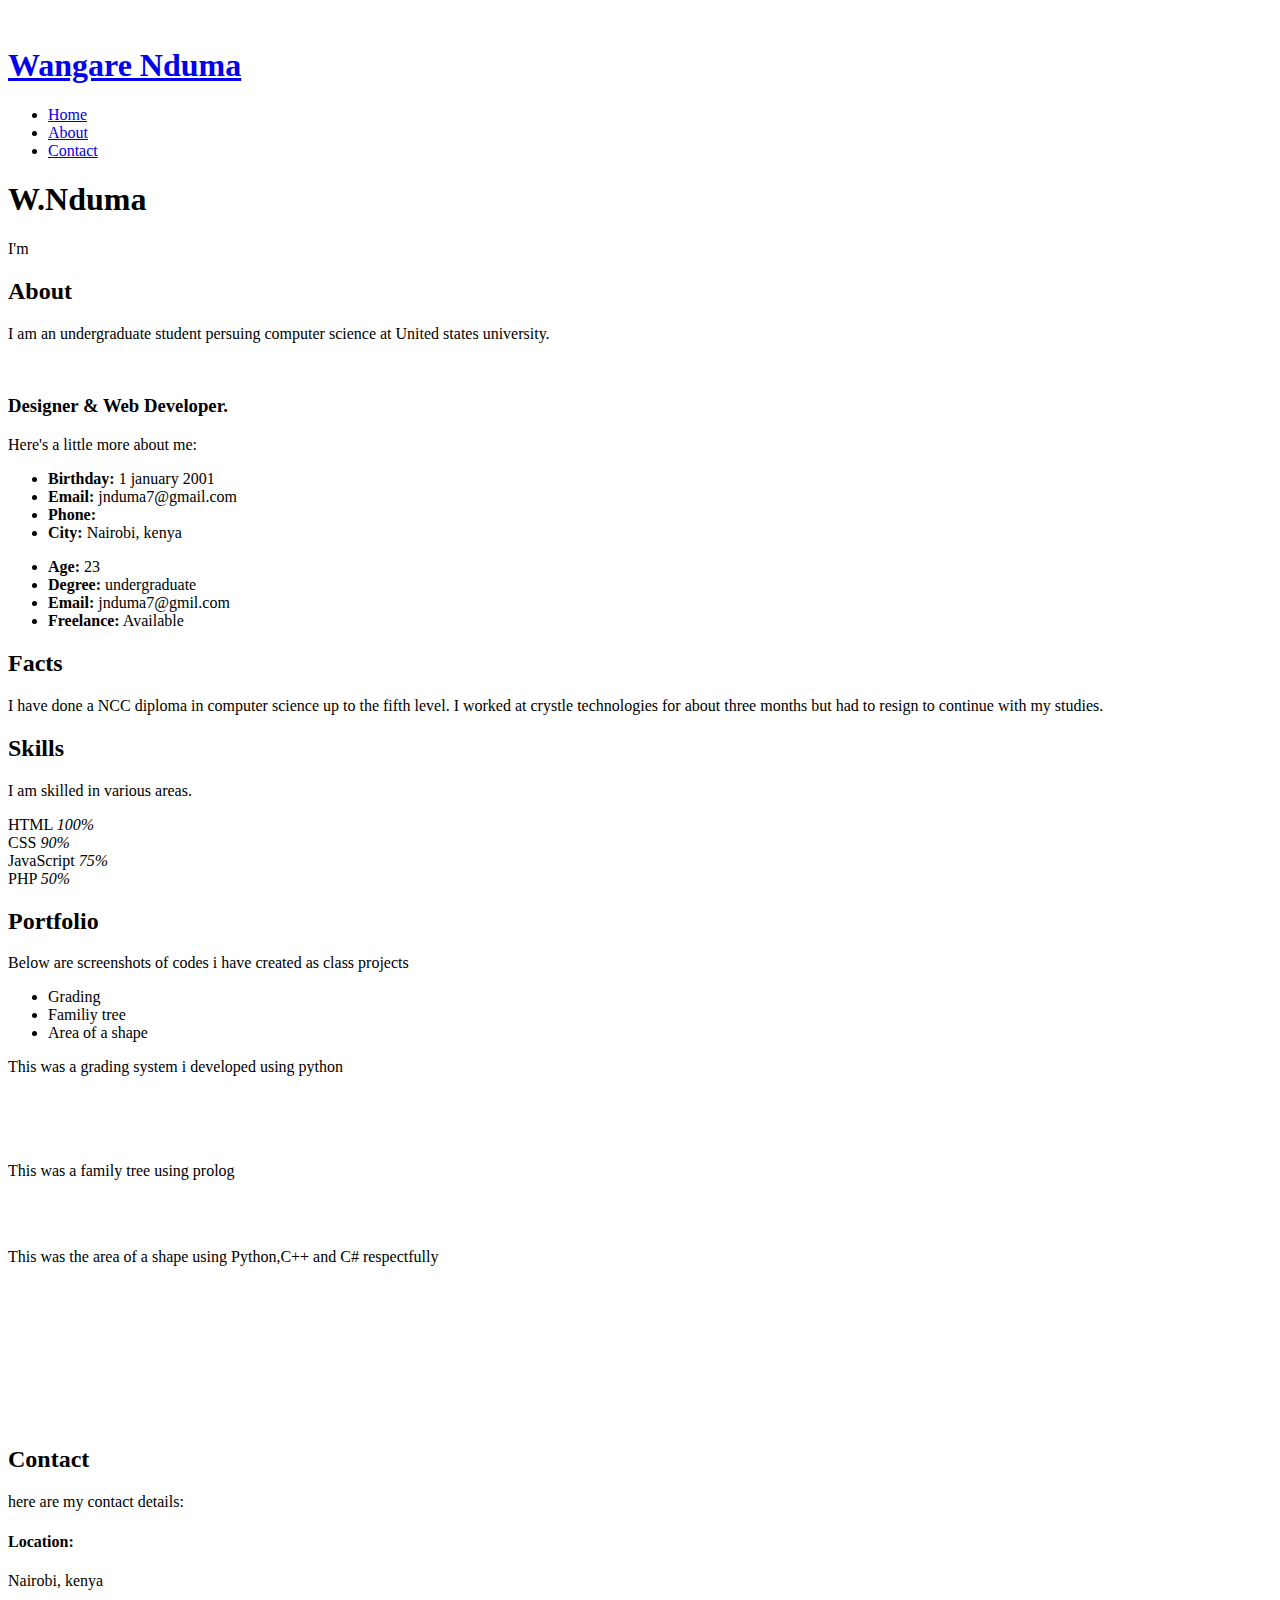
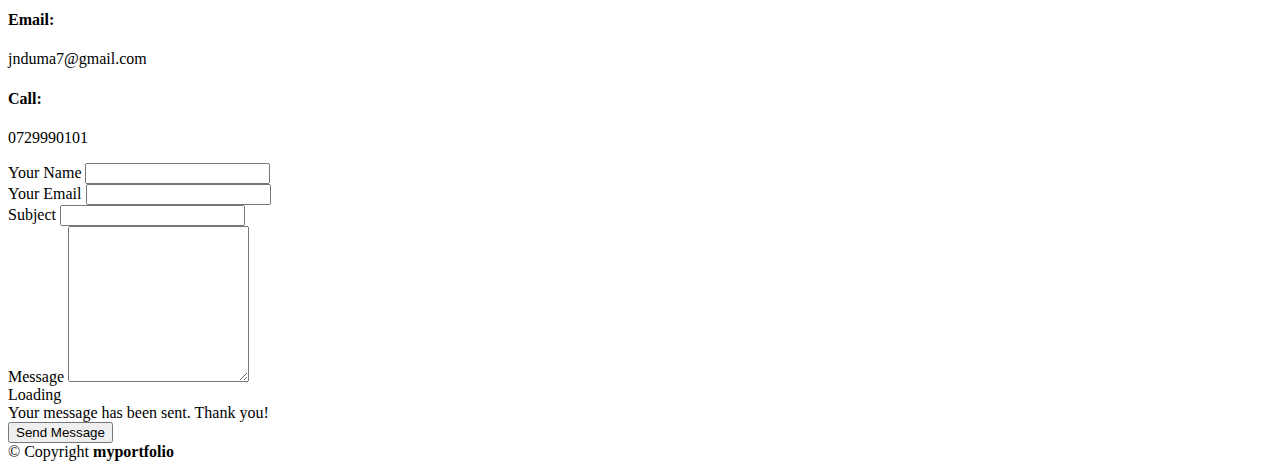
==== index.html @ acb4eb72 "Add files via upload" ====
<!DOCTYPE html>
<html lang="en">

<head>
  <meta charset="utf-8">
  <meta content="width=device-width, initial-scale=1.0" name="viewport">

  <title>MY PORTOFOLIO - Index</title>
  <meta content="" name="description">
  <meta content="" name="keywords">

  
  
  
  <!-- styling -->
  <link href="C:\Users\marvi\OneDrive\Desktop\myportfolio\style.css" rel="stylesheet">

  
</head>

<body>

  <!-- ======= Mobile nav toggle button ======= -->
  <i class="bi bi-list mobile-nav-toggle d-xl-none"></i>

  <!-- ======= Header ======= -->
  <header id="header">
    <div class="d-flex flex-column">

      <div class="profile">
        <img src="C:\Users\marvi\OneDrive\Desktop\myportfolio\images\profile.jpg" alt="" class="img-fluid rounded-circle">
        <h1 class="text-light"><a href="index.html">Wangare Nduma</a></h1>
        <div class="social-links mt-3 text-center">
          <a href="#" class="twitter"><i class="bx bxl-twitter"></i></a>
          <a href="#" class="facebook"><i class="bx bxl-facebook"></i></a>
          <a href="#" class="instagram"><i class="bx bxl-instagram"></i></a>
          <a href="#" class="google-plus"><i class="bx bxl-skype"></i></a>
          <a href="#" class="linkedin"><i class="bx bxl-linkedin"></i></a>
        </div>
      </div>

      <nav id="navbar" class="nav-menu navbar">
        <ul>
          <li><a href="#hero" class="nav-link scrollto active"><i class="bx bx-home"></i> <span>Home</span></a></li>
          <li><a href="#about" class="nav-link scrollto"><i class="bx bx-user"></i> <span>About</span></a></li>
          <li><a href="#contact" class="nav-link scrollto"><i class="bx bx-envelope"></i> <span>Contact</span></a></li>
        </ul>
      </nav><!-- .nav-menu -->
    </div>
  </header><!-- End Header -->

  <!-- ======= Hero Section ======= -->
  <section id="hero" class="d-flex flex-column justify-content-center align-items-center">
    <div class="hero-container" data-aos="fade-in">
      <h1>W.Nduma</h1>
      <p>I'm <span class="typed" data-typed-items="Designer, Developer"></span></p>
    </div>
  </section><!-- End Hero -->

  <main id="main">

    <!-- ======= About Section ======= -->
    <section id="about" class="about">
      <div class="container">

        <div class="section-title">
          <h2>About</h2>
          <p>I am an undergraduate student persuing computer science at United states university.</p>
        </div>

        <div class="row">
          <div class="col-lg-4" data-aos="fade-right">
            <img src="" class="img-fluid" alt="">
          </div>
          <div class="col-lg-8 pt-4 pt-lg-0 content" data-aos="fade-left">
            <h3>Designer &amp; Web Developer.</h3>
            <p class="fst-italic">
              Here's a little more about me:
            </p>
            <div class="row">
              <div class="col-lg-6">
                <ul>
                  <li><i class="bi bi-chevron-right"></i> <strong>Birthday:</strong> <span>1 january 2001</span></li>
                  <li><i class="bi bi-chevron-right"></i> <strong>Email:</strong> <span>jnduma7@gmail.com</span></li>
                  <li><i class="bi bi-chevron-right"></i> <strong>Phone:</strong> <span></span></li>
                  <li><i class="bi bi-chevron-right"></i> <strong>City:</strong> <span>Nairobi, kenya</span></li>
                </ul>
              </div>
              <div class="col-lg-6">
                <ul>
                  <li><i class="bi bi-chevron-right"></i> <strong>Age:</strong> <span>23</span></li>
                  <li><i class="bi bi-chevron-right"></i> <strong>Degree:</strong> <span>undergraduate</span></li>
                  <li><i class="bi bi-chevron-right"></i> <strong>Email:</strong> <span>jnduma7@gmil.com</span></li>
                  <li><i class="bi bi-chevron-right"></i> <strong>Freelance:</strong> <span>Available</span></li>
                </ul>
              </div>
            </div>
            
          </div>
        </div>

      </div>
    </section><!-- End About Section -->

    <!-- ======= Facts Section ======= -->
    <section id="facts" class="facts">
      <div class="container">

        <div class="section-title">
          <h2> Facts</h2>
          <p> I have done a NCC diploma in computer science up to the fifth level. I worked at crystle technologies for about three months but had to resign to continue with my studies.</p>
        </div>
    </section><!-- End Facts Section -->

    <!-- ======= Skills Section ======= -->
    <section id="skills" class="skills section-bg">
      <div class="container">

        <div class="section-title">
          <h2>Skills</h2>
          <p>I am skilled in various areas.</p>
        </div>

        <div class="row skills-content">

          <div class="col-lg-6" data-aos="fade-up">

            <div class="progress">
              <span class="skill">HTML <i class="val">100%</i></span>
              <div class="progress-bar-wrap">
                <div class="progress-bar" role="progressbar" aria-valuenow="100" aria-valuemin="0" aria-valuemax="100"></div>
              </div>
            </div>

            <div class="progress">
              <span class="skill">CSS <i class="val">90%</i></span>
              <div class="progress-bar-wrap">
                <div class="progress-bar" role="progressbar" aria-valuenow="90" aria-valuemin="0" aria-valuemax="100"></div>
              </div>
            </div>

            <div class="progress">
              <span class="skill">JavaScript <i class="val">75%</i></span>
              <div class="progress-bar-wrap">
                <div class="progress-bar" role="progressbar" aria-valuenow="75" aria-valuemin="0" aria-valuemax="100"></div>
              </div>
            </div>

          </div>

          <div class="col-lg-6" data-aos="fade-up" data-aos-delay="100">

            <div class="progress">
              <span class="skill">PHP <i class="val">50%</i></span>
              <div class="progress-bar-wrap">
                <div class="progress-bar" role="progressbar" aria-valuenow="50" aria-valuemin="50" aria-valuemax="100"></div>
              </div>
            </div>

            
          </div>

        </div>

      </div>
    </section><!-- End Skills Section -->
      
    <!-- ======= Portfolio Section ======= -->
    <section id="portfolio" class="portfolio section-bg">
      <div class="container">

        <div class="section-title">
          <h2>Portfolio</h2>
          <p>Below are screenshots of codes i have created as class projects</p>
        </div>

        <div class="row" data-aos="fade-up">
          <div class="col-lg-12 d-flex justify-content-center">
            <ul id="portfolio-flters">
              <li data-filter=".filter-app">Grading</li>
              <li data-filter=".filter-card">Familiy tree</li>
              <li data-filter=".filter-web">Area of a shape </li>
            </ul>
          </div>
        </div>

        <div class="row portfolio-container" data-aos="fade-up" data-aos-delay="100">

          <div class="col-lg-4 col-md-6 portfolio-item filter-app">
            <p>This was a grading system i developed using python</p>

            <div class="portfolio-wrap">
              <img src="C:\Users\marvi\OneDrive\Desktop\myportfolio\images\Picture1.png" class="img-fluid" alt="">
              <div class="portfolio-wrap">
                <img src="C:\Users\marvi\OneDrive\Desktop\myportfolio\images\Picture2.png" class="img-fluid" alt="">
                <div class="portfolio-wrap">
                  <img src="C:\Users\marvi\OneDrive\Desktop\myportfolio\images\Picture3.png" class="img-fluid" alt="">
                </div>
              </div>
            </div>
          </div>
          <p>This was a family tree using prolog</p>

          <div class="col-lg-4 col-md-6 portfolio-item filter-web">
            <div class="portfolio-wrap">
              <img src="C:\Users\marvi\OneDrive\Desktop\myportfolio\images\Picture4.png" class="img-fluid" alt="">
              <div class="portfolio-wrap">
                <img src="C:\Users\marvi\OneDrive\Desktop\myportfolio\images\Picture5.png" class="img-fluid" alt="">
                
              </div>
            </div>
          </div>
          <p>This was the area of a shape using Python,C++ and C# respectfully</p>

          <div class="col-lg-4 col-md-6 portfolio-item filter-app">
            <div class="portfolio-wrap">
              <img src="C:\Users\marvi\OneDrive\Desktop\myportfolio\images\Picture6.png" class="img-fluid" alt="">
              <div class="portfolio-wrap">
                <img src="C:\Users\marvi\OneDrive\Desktop\myportfolio\images\Picture7.png" class="img-fluid" alt="">
                <div class="portfolio-wrap">
                  <img src="C:\Users\marvi\OneDrive\Desktop\myportfolio\images\Picture8.png" class="img-fluid" alt="">
                  <div class="portfolio-wrap">
                    <img src="C:\Users\marvi\OneDrive\Desktop\myportfolio\images\Picture9.png" class="img-fluid" alt="">
                    <div class="portfolio-wrap">
                      <img src="C:\Users\marvi\OneDrive\Desktop\myportfolio\images\Picture10.png" class="img-fluid" alt="">
                      <div class="portfolio-wrap">
                        <img src="C:\Users\marvi\OneDrive\Desktop\myportfolio\images\Picture11.png" class="img-fluid" alt="">
                        <div class="portfolio-wrap">
                          <img src="C:\Users\marvi\OneDrive\Desktop\myportfolio\images\Picture12.png" class="img-fluid" alt="">
                          <div class="portfolio-wrap">
                            <img src="C:\Users\marvi\OneDrive\Desktop\myportfolio\images\Picture13.png" class="img-fluid" alt="">
                </div>
               </div>
            </div>
          </div>
        </div>
      </div>
    </div>

          
    </section><!-- End Portfolio Section -->


    

    <!-- ======= Contact Section ======= -->
    <section id="contact" class="contact">
      <div class="container">

        <div class="section-title">
          <h2>Contact</h2>
          <p>here are my contact details:</p>
        </div>

        <div class="row" data-aos="fade-in">

          <div class="col-lg-5 d-flex align-items-stretch">
            <div class="info">
              <div class="address">
                <i class="bi bi-geo-alt"></i>
                <h4>Location:</h4>
                <p>Nairobi, kenya</p>
              </div>

              <div class="email">
                <i class="bi bi-envelope"></i>
                <h4>Email:</h4>
                <p>jnduma7@gmail.com</p>
              </div>

              <div class="phone">
                <i class="bi bi-phone"></i>
                <h4>Call:</h4>
                <p>0729990101</p>
              </div>

            </div>

          </div>

              <div class="col-lg-7 mt-5 mt-lg-0 d-flex align-items-stretch">
            <form action="forms/contact.php" method="post" role="form" class="php-email-form">
              <div class="row">
                <div class="form-group col-md-6">
                  <label for="name">Your Name</label>
                  <input type="text" name="name" class="form-control" id="name" required>
                </div>
                <div class="form-group col-md-6">
                  <label for="name">Your Email</label>
                  <input type="email" class="form-control" name="email" id="email" required>
                </div>
              </div>
              <div class="form-group">
                <label for="name">Subject</label>
                <input type="text" class="form-control" name="subject" id="subject" required>
              </div>
              <div class="form-group">
                <label for="name">Message</label>
                <textarea class="form-control" name="message" rows="10" required></textarea>
              </div>
              <div class="my-3">
                <div class="loading">Loading</div>
                <div class="error-message"></div>
                <div class="sent-message">Your message has been sent. Thank you!</div>
              </div>
              <div class="text-center"><button type="submit">Send Message</button></div>
            </form>
          </div>

        </div>

      </div>
    </section><!-- End Contact Section -->

  </main><!-- End #main -->

  <!-- ======= Footer ======= -->
  <footer id="footer">
    <div class="container">
      <div class="copyright">
        &copy; Copyright <strong><span>myportfolio</span></strong>
      </div>
      <div class="credits">
        
      </div>
    </div>
  </footer><!-- End  Footer -->

  <a href="#" class="back-to-top d-flex align-items-center justify-content-center"><i class="bi bi-arrow-up-short"></i></a>

  
  
</body>

</html>
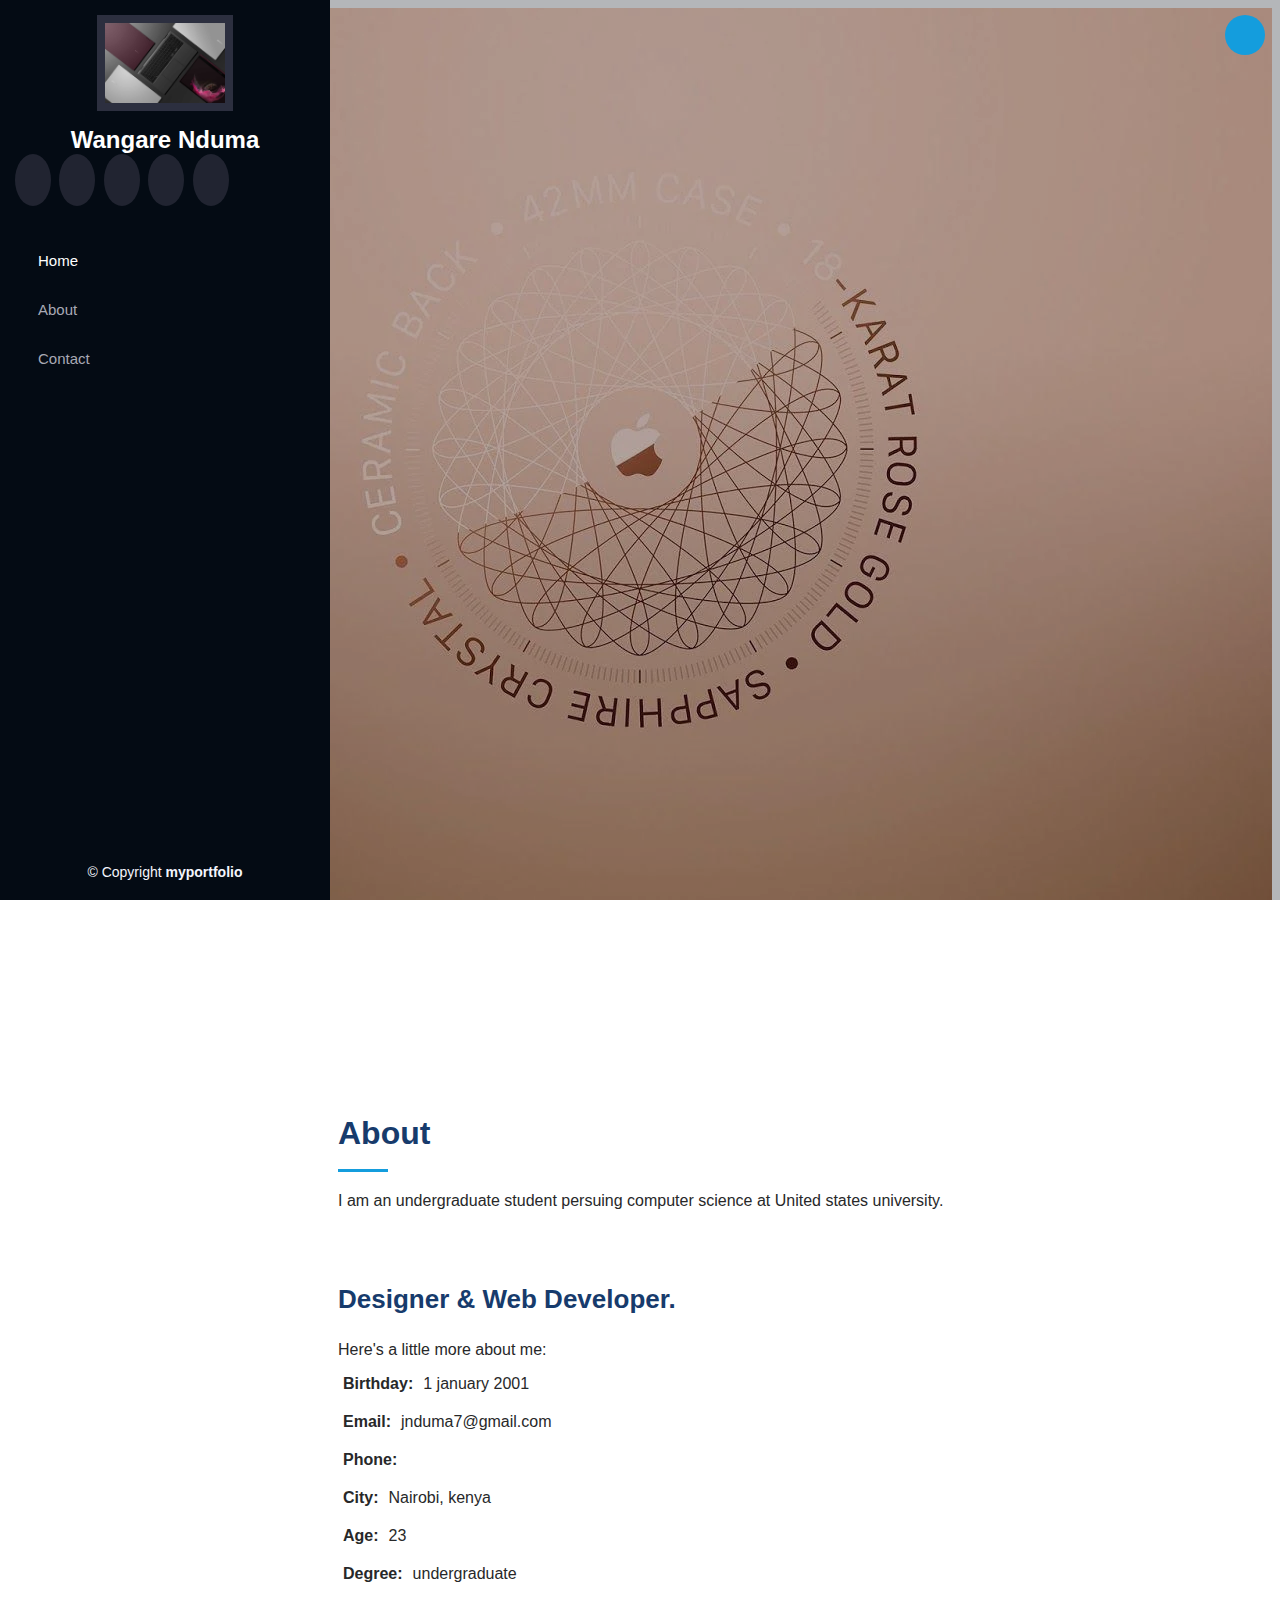
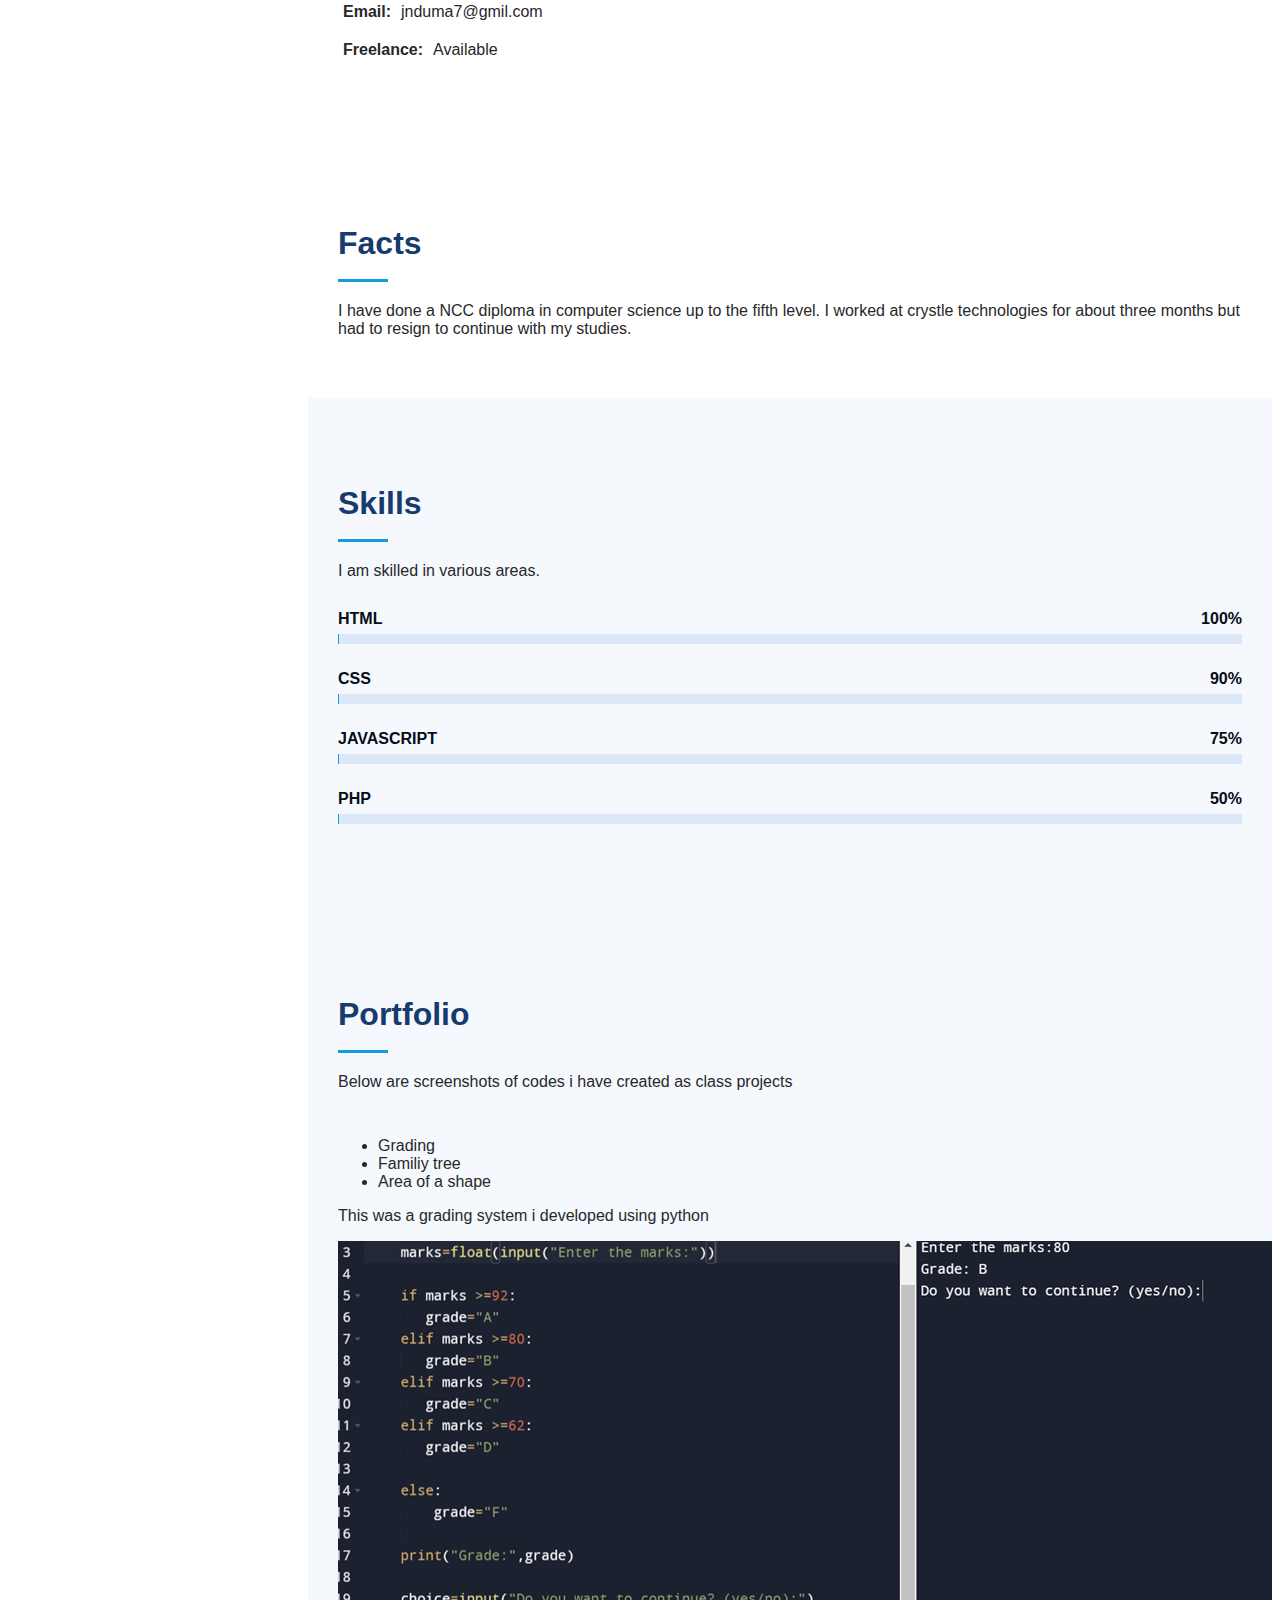
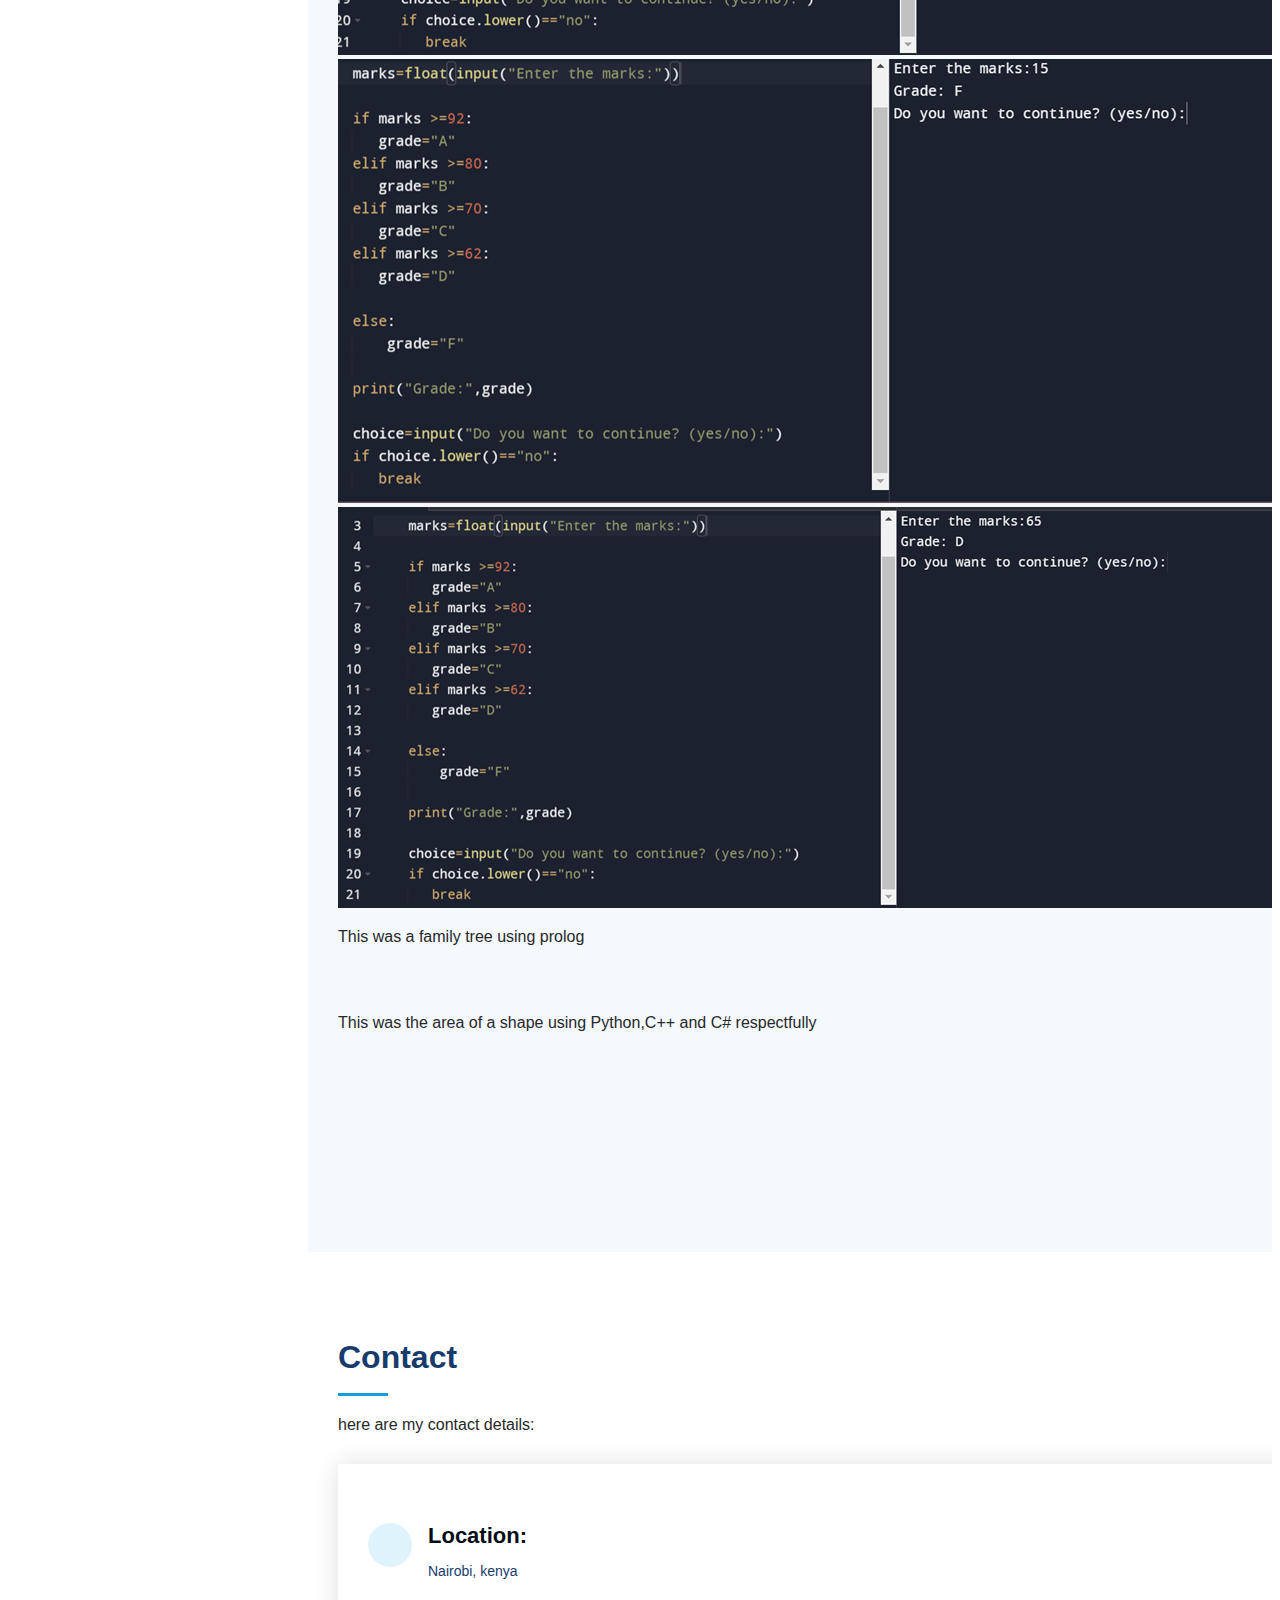
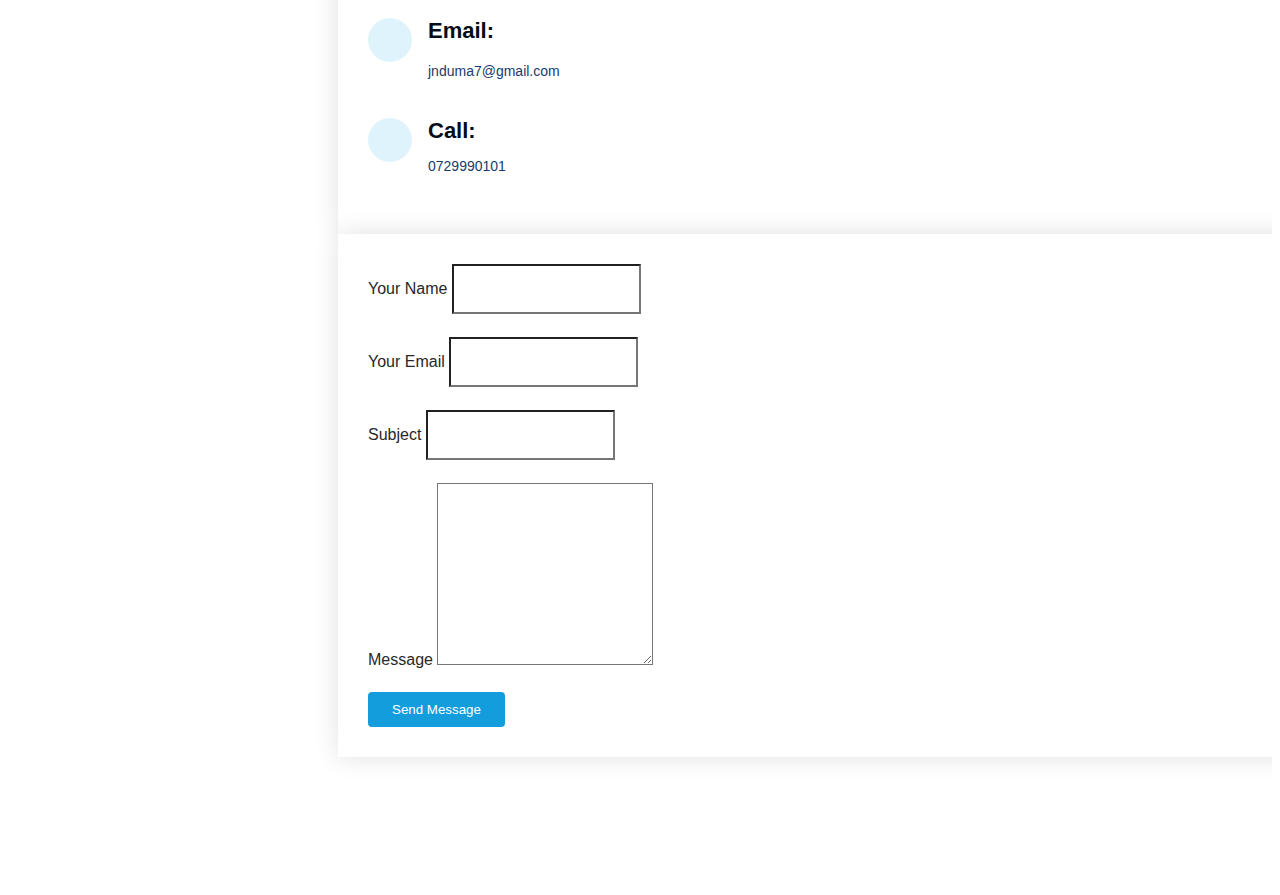
==== commit abf4d073: "Update index.html" ====
--- a/index.html
+++ b/index.html
@@ -13,7 +13,7 @@
   
   
   <!-- styling -->
-  <link href="C:\Users\marvi\OneDrive\Desktop\myportfolio\style.css" rel="stylesheet">
+  <link href="style.css" rel="stylesheet">
 
   
 </head>
@@ -28,7 +28,7 @@
     <div class="d-flex flex-column">
 
       <div class="profile">
-        <img src="C:\Users\marvi\OneDrive\Desktop\myportfolio\images\profile.jpg" alt="" class="img-fluid rounded-circle">
+        <img src="images\profile.jpg" alt="" class="img-fluid rounded-circle">
         <h1 class="text-light"><a href="index.html">Wangare Nduma</a></h1>
         <div class="social-links mt-3 text-center">
           <a href="#" class="twitter"><i class="bx bxl-twitter"></i></a>
@@ -190,11 +190,11 @@
             <p>This was a grading system i developed using python</p>
 
             <div class="portfolio-wrap">
-              <img src="C:\Users\marvi\OneDrive\Desktop\myportfolio\images\Picture1.png" class="img-fluid" alt="">
+              <img src="images\Picture1.png" class="img-fluid" alt="">
               <div class="portfolio-wrap">
-                <img src="C:\Users\marvi\OneDrive\Desktop\myportfolio\images\Picture2.png" class="img-fluid" alt="">
+                <img src="images\Picture2.png" class="img-fluid" alt="">
                 <div class="portfolio-wrap">
-                  <img src="C:\Users\marvi\OneDrive\Desktop\myportfolio\images\Picture3.png" class="img-fluid" alt="">
+                  <img src="images\Picture3.png" class="img-fluid" alt="">
                 </div>
               </div>
             </div>
@@ -332,4 +332,4 @@
   
 </body>
 
-</html>+</html>
--- a/style.css
+++ b/style.css
@@ -0,0 +1,787 @@
+body {
+    font-family: "Open Sans", sans-serif;
+    color: #272829;
+  }
+  
+  a {
+    color: #149ddd;
+    text-decoration: none;
+  }
+  
+  a:hover {
+    color: #37b3ed;
+    text-decoration: none;
+  }
+  
+  h1,
+  h2,
+  h3,
+  h4,
+  h5,
+  h6 {
+    font-family: "Raleway", sans-serif;
+  }
+  
+  /*--------------------------------------------------------------
+  # Back to top button
+  --------------------------------------------------------------*/
+  .back-to-top {
+    position: fixed;
+    visibility: hidden;
+    opacity: 0;
+    right: 15px;
+    bottom: 15px;
+    z-index: 996;
+    background: #149ddd;
+    width: 40px;
+    height: 40px;
+    border-radius: 50px;
+    transition: all 0.4s;
+  }
+  
+  .back-to-top i {
+    font-size: 28px;
+    color: #fff;
+    line-height: 0;
+  }
+  
+  .back-to-top:hover {
+    background: #2eafec;
+    color: #fff;
+  }
+  
+  .back-to-top.active {
+    visibility: visible;
+    opacity: 1;
+  }
+  
+  /*--------------------------------------------------------------
+  # Header
+  --------------------------------------------------------------*/
+  #header {
+    position: fixed;
+    top: 0;
+    left: 0;
+    bottom: 0;
+    width: 300px;
+    transition: all ease-in-out 0.5s;
+    z-index: 9997;
+    transition: all 0.5s;
+    padding: 0 15px;
+    background: #040b14;
+    overflow-y: auto;
+  }
+  
+  #header .profile img {
+    margin: 15px auto;
+    display: block;
+    width: 120px;
+    border: 8px solid #2c2f3f;
+  }
+  
+  #header .profile h1 {
+    font-size: 24px;
+    margin: 0;
+    padding: 0;
+    font-weight: 600;
+    -moz-text-align-last: center;
+    text-align-last: center;
+    font-family: "Poppins", sans-serif;
+  }
+  
+  #header .profile h1 a,
+  #header .profile h1 a:hover {
+    color: #fff;
+    text-decoration: none;
+  }
+  
+  #header .profile .social-links a {
+    font-size: 18px;
+    display: inline-block;
+    background: #212431;
+    color: #fff;
+    line-height: 1;
+    padding: 8px 0;
+    margin-right: 4px;
+    border-radius: 50%;
+    text-align: center;
+    width: 36px;
+    height: 36px;
+    transition: 0.3s;
+  }
+  
+  #header .profile .social-links a:hover {
+    background: #149ddd;
+    color: #fff;
+    text-decoration: none;
+  }
+  
+  #main {
+    margin-left: 300px;
+  }
+  
+  .container,
+  .container-fluid {
+    padding-left: 30px;
+    padding-right: 30px;
+  }
+  
+  @media (max-width: 1199px) {
+    #header {
+      left: -300px;
+    }
+  
+    #main {
+      margin-left: 0;
+    }
+  
+    .container,
+    .container-fluid {
+      padding-left: 12px;
+      padding-right: 12px;
+    }
+  }
+  
+  /*--------------------------------------------------------------
+  # Navigation Menu
+  --------------------------------------------------------------*/
+  /* Desktop Navigation */
+  .nav-menu {
+    padding: 30px 0 0 0;
+  }
+  
+  .nav-menu * {
+    margin: 0;
+    padding: 0;
+    list-style: none;
+  }
+  
+  .nav-menu>ul>li {
+    position: relative;
+    white-space: nowrap;
+  }
+  
+  .nav-menu a,
+  .nav-menu a:focus {
+    display: flex;
+    align-items: center;
+    color: #a8a9b4;
+    padding: 12px 15px;
+    margin-bottom: 8px;
+    transition: 0.3s;
+    font-size: 15px;
+  }
+  
+  .nav-menu a i,
+  .nav-menu a:focus i {
+    font-size: 24px;
+    padding-right: 8px;
+    color: #6f7180;
+  }
+  
+  .nav-menu a:hover,
+  .nav-menu .active,
+  .nav-menu .active:focus,
+  .nav-menu li:hover>a {
+    text-decoration: none;
+    color: #fff;
+  }
+  
+  .nav-menu a:hover i,
+  .nav-menu .active i,
+  .nav-menu .active:focus i,
+  .nav-menu li:hover>a i {
+    color: #149ddd;
+  }
+  
+  /* Mobile Navigation */
+  .mobile-nav-toggle {
+    position: fixed;
+    right: 15px;
+    top: 15px;
+    z-index: 9998;
+    border: 0;
+    font-size: 24px;
+    transition: all 0.4s;
+    outline: none !important;
+    background-color: #149ddd;
+    color: #fff;
+    width: 40px;
+    height: 40px;
+    display: inline-flex;
+    align-items: center;
+    justify-content: center;
+    line-height: 0;
+    border-radius: 50px;
+    cursor: pointer;
+  }
+  
+  .mobile-nav-active {
+    overflow: hidden;
+  }
+  
+  .mobile-nav-active #header {
+    left: 0;
+  }
+  
+  /*--------------------------------------------------------------
+  # Hero Section
+  --------------------------------------------------------------*/
+  #hero {
+    width: 100%;
+    height: 100vh;
+    background: url("images/background.webp") top center;
+    background-size: cover;
+  }
+  
+  #hero:before {
+    content: "";
+    background: rgba(5, 13, 24, 0.3);
+    position: absolute;
+    bottom: 0;
+    top: 0;
+    left: 0;
+    right: 0;
+    z-index: 1;
+  }
+  
+  #hero .hero-container {
+    position: relative;
+    z-index: 2;
+    min-width: 300px;
+  }
+  
+  #hero h1 {
+    margin: 0 0 10px 0;
+    font-size: 64px;
+    font-weight: 700;
+    line-height: 56px;
+    color: #fff;
+  }
+  
+  #hero p {
+    color: #fff;
+    margin-bottom: 50px;
+    font-size: 26px;
+    font-family: "Poppins", sans-serif;
+  }
+  
+  #hero p span {
+    color: #fff;
+    padding-bottom: 4px;
+    letter-spacing: 1px;
+    border-bottom: 3px solid #149ddd;
+  }
+  
+  @media (min-width: 1024px) {
+    #hero {
+      background-attachment: fixed;
+    }
+  }
+  
+  @media (max-width: 768px) {
+    #hero h1 {
+      font-size: 28px;
+      line-height: 36px;
+    }
+  
+    #hero h2 {
+      font-size: 18px;
+      line-height: 24px;
+      margin-bottom: 30px;
+    }
+  }
+  
+  /*--------------------------------------------------------------
+  # Sections General
+  --------------------------------------------------------------*/
+  section {
+    padding: 60px 0;
+    overflow: hidden;
+  }
+  
+  .section-bg {
+    background: #f5f8fd;
+  }
+  
+  .section-title {
+    padding-bottom: 30px;
+  }
+  
+  .section-title h2 {
+    font-size: 32px;
+    font-weight: bold;
+    margin-bottom: 20px;
+    padding-bottom: 20px;
+    position: relative;
+    color: #173b6c;
+  }
+  
+  .section-title h2::after {
+    content: "";
+    position: absolute;
+    display: block;
+    width: 50px;
+    height: 3px;
+    background: #149ddd;
+    bottom: 0;
+    left: 0;
+  }
+  
+  .section-title p {
+    margin-bottom: 0;
+  }
+  
+  /*--------------------------------------------------------------
+  # About
+  --------------------------------------------------------------*/
+  .about .content h3 {
+    font-weight: 700;
+    font-size: 26px;
+    color: #173b6c;
+  }
+  
+  .about .content ul {
+    list-style: none;
+    padding: 0;
+  }
+  
+  .about .content ul li {
+    margin-bottom: 20px;
+    display: flex;
+    align-items: center;
+  }
+  
+  .about .content ul strong {
+    margin-right: 10px;
+  }
+  
+  .about .content ul i {
+    font-size: 16px;
+    margin-right: 5px;
+    color: #149ddd;
+    line-height: 0;
+  }
+  
+  .about .content p:last-child {
+    margin-bottom: 0;
+  }
+  
+  /*--------------------------------------------------------------
+  # Facts
+  --------------------------------------------------------------*/
+  .facts {
+    padding-bottom: 30px;
+  }
+  
+  .facts .count-box {
+    padding: 30px;
+    width: 100%;
+  }
+  
+  .facts .count-box i {
+    display: block;
+    font-size: 44px;
+    color: #149ddd;
+    float: left;
+    line-height: 0;
+  }
+  
+  .facts .count-box span {
+    font-size: 48px;
+    line-height: 40px;
+    display: block;
+    font-weight: 700;
+    color: #050d18;
+    margin-left: 60px;
+  }
+  
+  .facts .count-box p {
+    padding: 15px 0 0 0;
+    margin: 0 0 0 60px;
+    font-family: "Raleway", sans-serif;
+    font-size: 14px;
+    color: #122f57;
+  }
+  
+  .facts .count-box a {
+    font-weight: 600;
+    display: block;
+    margin-top: 20px;
+    color: #122f57;
+    font-size: 15px;
+    font-family: "Poppins", sans-serif;
+    transition: ease-in-out 0.3s;
+  }
+  
+  .facts .count-box a:hover {
+    color: #1f5297;
+  }
+  
+  /*--------------------------------------------------------------
+  # skills
+  --------------------------------------------------------------*/
+  .skills .progress {
+    height: 60px;
+    display: block;
+    background: none;
+    border-radius: 0;
+  }
+  
+  .skills .progress .skill {
+    padding: 0;
+    margin: 0 0 6px 0;
+    text-transform: uppercase;
+    display: block;
+    font-weight: 600;
+    font-family: "Poppins", sans-serif;
+    color: #050d18;
+  }
+  
+  .skills .progress .skill .val {
+    float: right;
+    font-style: normal;
+  }
+  
+  .skills .progress-bar-wrap {
+    background: #dce8f8;
+    height: 10px;
+  }
+  
+  .skills .progress-bar {
+    width: 1px;
+    height: 10px;
+    transition: 0.9s;
+    background-color: #149ddd;
+  }
+  
+  /*--------------------------------------------------------------
+# Portfolio Details
+--------------------------------------------------------------*/
+.portfolio-details {
+  padding-top: 40px;
+}
+
+.portfolio-details .portfolio-details-slider img {
+  width: 100%;
+}
+
+.portfolio-details .portfolio-details-slider .swiper-pagination {
+  margin-top: 20px;
+  position: relative;
+}
+
+.portfolio-details .portfolio-details-slider .swiper-pagination .swiper-pagination-bullet {
+  width: 12px;
+  height: 12px;
+  background-color: #fff;
+  opacity: 1;
+  border: 1px solid #149ddd;
+}
+
+.portfolio-details .portfolio-details-slider .swiper-pagination .swiper-pagination-bullet-active {
+  background-color: #149ddd;
+}
+
+.portfolio-details .portfolio-info {
+  padding: 30px;
+  box-shadow: 0px 0 30px rgba(5, 13, 24, 0.08);
+}
+
+.portfolio-details .portfolio-info h3 {
+  font-size: 22px;
+  font-weight: 700;
+  margin-bottom: 20px;
+  padding-bottom: 20px;
+  border-bottom: 1px solid #eee;
+}
+
+.portfolio-details .portfolio-info ul {
+  list-style: none;
+  padding: 0;
+  font-size: 15px;
+}
+
+.portfolio-details .portfolio-info ul li+li {
+  margin-top: 10px;
+}
+
+.portfolio-details .portfolio-description {
+  padding-top: 30px;
+}
+
+.portfolio-details .portfolio-description h2 {
+  font-size: 26px;
+  font-weight: 700;
+  margin-bottom: 20px;
+}
+
+.portfolio-details .portfolio-description p {
+  padding: 0;
+}
+
+  
+  /*--------------------------------------------------------------
+  # Contact
+  --------------------------------------------------------------*/
+  .contact {
+    padding-bottom: 130px;
+  }
+  
+  .contact .info {
+    padding: 30px;
+    background: #fff;
+    width: 100%;
+    box-shadow: 0 0 24px 0 rgba(0, 0, 0, 0.12);
+  }
+  
+  .contact .info i {
+    font-size: 20px;
+    color: #149ddd;
+    float: left;
+    width: 44px;
+    height: 44px;
+    background: #dff3fc;
+    display: flex;
+    justify-content: center;
+    align-items: center;
+    border-radius: 50px;
+    transition: all 0.3s ease-in-out;
+  }
+  
+  .contact .info h4 {
+    padding: 0 0 0 60px;
+    font-size: 22px;
+    font-weight: 600;
+    margin-bottom: 5px;
+    color: #050d18;
+  }
+  
+  .contact .info p {
+    padding: 0 0 10px 60px;
+    margin-bottom: 20px;
+    font-size: 14px;
+    color: #173b6c;
+  }
+  
+  .contact .info .email p {
+    padding-top: 5px;
+  }
+  
+  .contact .info .social-links {
+    padding-left: 60px;
+  }
+  
+  .contact .info .social-links a {
+    font-size: 18px;
+    display: inline-block;
+    background: #333;
+    color: #fff;
+    line-height: 1;
+    padding: 8px 0;
+    border-radius: 50%;
+    text-align: center;
+    width: 36px;
+    height: 36px;
+    transition: 0.3s;
+    margin-right: 10px;
+  }
+  
+  .contact .info .social-links a:hover {
+    background: #149ddd;
+    color: #fff;
+  }
+  
+  .contact .info .email:hover i,
+  .contact .info .address:hover i,
+  .contact .info .phone:hover i {
+    background: #149ddd;
+    color: #fff;
+  }
+  
+  .contact .php-email-form {
+    width: 100%;
+    padding: 30px;
+    background: #fff;
+    box-shadow: 0 0 24px 0 rgba(0, 0, 0, 0.12);
+  }
+  
+  .contact .php-email-form .form-group {
+    padding-bottom: 8px;
+  }
+  
+  .contact .php-email-form .validate {
+    display: none;
+    color: red;
+    margin: 0 0 15px 0;
+    font-weight: 400;
+    font-size: 13px;
+  }
+  
+  .contact .php-email-form .error-message {
+    display: none;
+    color: #fff;
+    background: #ed3c0d;
+    text-align: left;
+    padding: 15px;
+    font-weight: 600;
+  }
+  
+  .contact .php-email-form .error-message br+br {
+    margin-top: 25px;
+  }
+  
+  .contact .php-email-form .sent-message {
+    display: none;
+    color: #fff;
+    background: #18d26e;
+    text-align: center;
+    padding: 15px;
+    font-weight: 600;
+  }
+  
+  .contact .php-email-form .loading {
+    display: none;
+    background: #fff;
+    text-align: center;
+    padding: 15px;
+  }
+  
+  .contact .php-email-form .loading:before {
+    content: "";
+    display: inline-block;
+    border-radius: 50%;
+    width: 24px;
+    height: 24px;
+    margin: 0 10px -6px 0;
+    border: 3px solid #18d26e;
+    border-top-color: #eee;
+    animation: animate-loading 1s linear infinite;
+  }
+  
+  .contact .php-email-form .form-group {
+    margin-bottom: 15px;
+  }
+  
+  .contact .php-email-form label {
+    padding-bottom: 8px;
+  }
+  
+  .contact .php-email-form input,
+  .contact .php-email-form textarea {
+    border-radius: 0;
+    box-shadow: none;
+    font-size: 14px;
+  }
+  
+  .contact .php-email-form input {
+    height: 44px;
+  }
+  
+  .contact .php-email-form textarea {
+    padding: 10px 15px;
+  }
+  
+  .contact .php-email-form button[type=submit] {
+    background: #149ddd;
+    border: 0;
+    padding: 10px 24px;
+    color: #fff;
+    transition: 0.4s;
+    border-radius: 4px;
+  }
+  
+  .contact .php-email-form button[type=submit]:hover {
+    background: #37b3ed;
+  }
+  
+  @keyframes animate-loading {
+    0% {
+      transform: rotate(0deg);
+    }
+  
+    100% {
+      transform: rotate(360deg);
+    }
+  }
+  
+  /*--------------------------------------------------------------
+  # Breadcrumbs
+  --------------------------------------------------------------*/
+  .breadcrumbs {
+    padding: 20px 0;
+    background: #f9f9f9;
+  }
+  
+  .breadcrumbs h2 {
+    font-size: 26px;
+    font-weight: 300;
+  }
+  
+  .breadcrumbs ol {
+    display: flex;
+    flex-wrap: wrap;
+    list-style: none;
+    padding: 0;
+    margin: 0;
+    font-size: 15px;
+  }
+  
+  .breadcrumbs ol li+li {
+    padding-left: 10px;
+  }
+  
+  .breadcrumbs ol li+li::before {
+    display: inline-block;
+    padding-right: 10px;
+    color: #0e2442;
+    content: "/";
+  }
+  
+  @media (max-width: 768px) {
+    .breadcrumbs .d-flex {
+      display: block !important;
+    }
+  
+    .breadcrumbs ol {
+      display: block;
+    }
+  
+    .breadcrumbs ol li {
+      display: inline-block;
+    }
+  }
+  
+  /*--------------------------------------------------------------
+  # Footer
+  --------------------------------------------------------------*/
+  #footer {
+    padding: 15px;
+    color: #f4f6fd;
+    font-size: 14px;
+    position: fixed;
+    left: 0;
+    bottom: 0;
+    width: 300px;
+    z-index: 9999;
+    background: #040b14;
+  }
+  
+  #footer .copyright {
+    text-align: center;
+  }
+  
+  #footer .credits {
+    padding-top: 5px;
+    text-align: center;
+    font-size: 13px;
+    color: #eaebf0;
+  }
+  
+  @media (max-width: 1199px) {
+    #footer {
+      position: static;
+      width: auto;
+      padding-right: 20px 15px;
+    }
+  }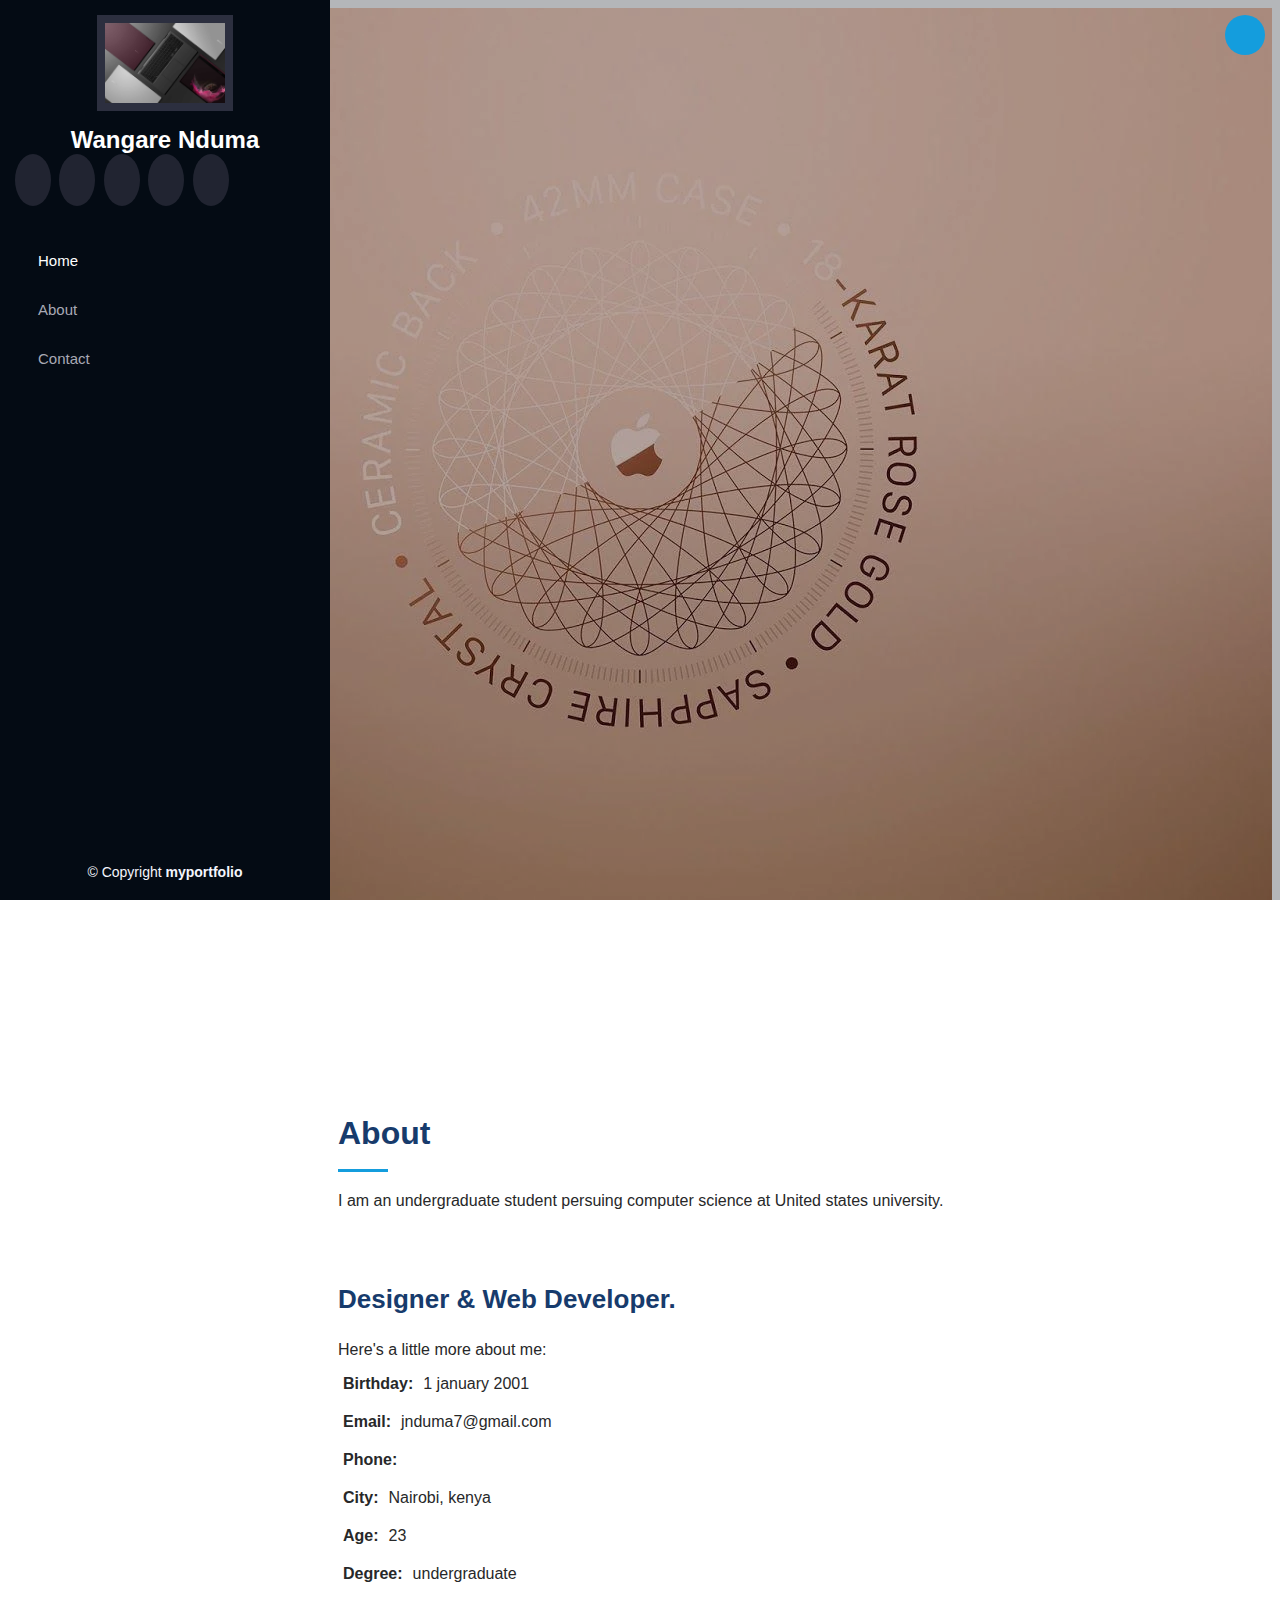
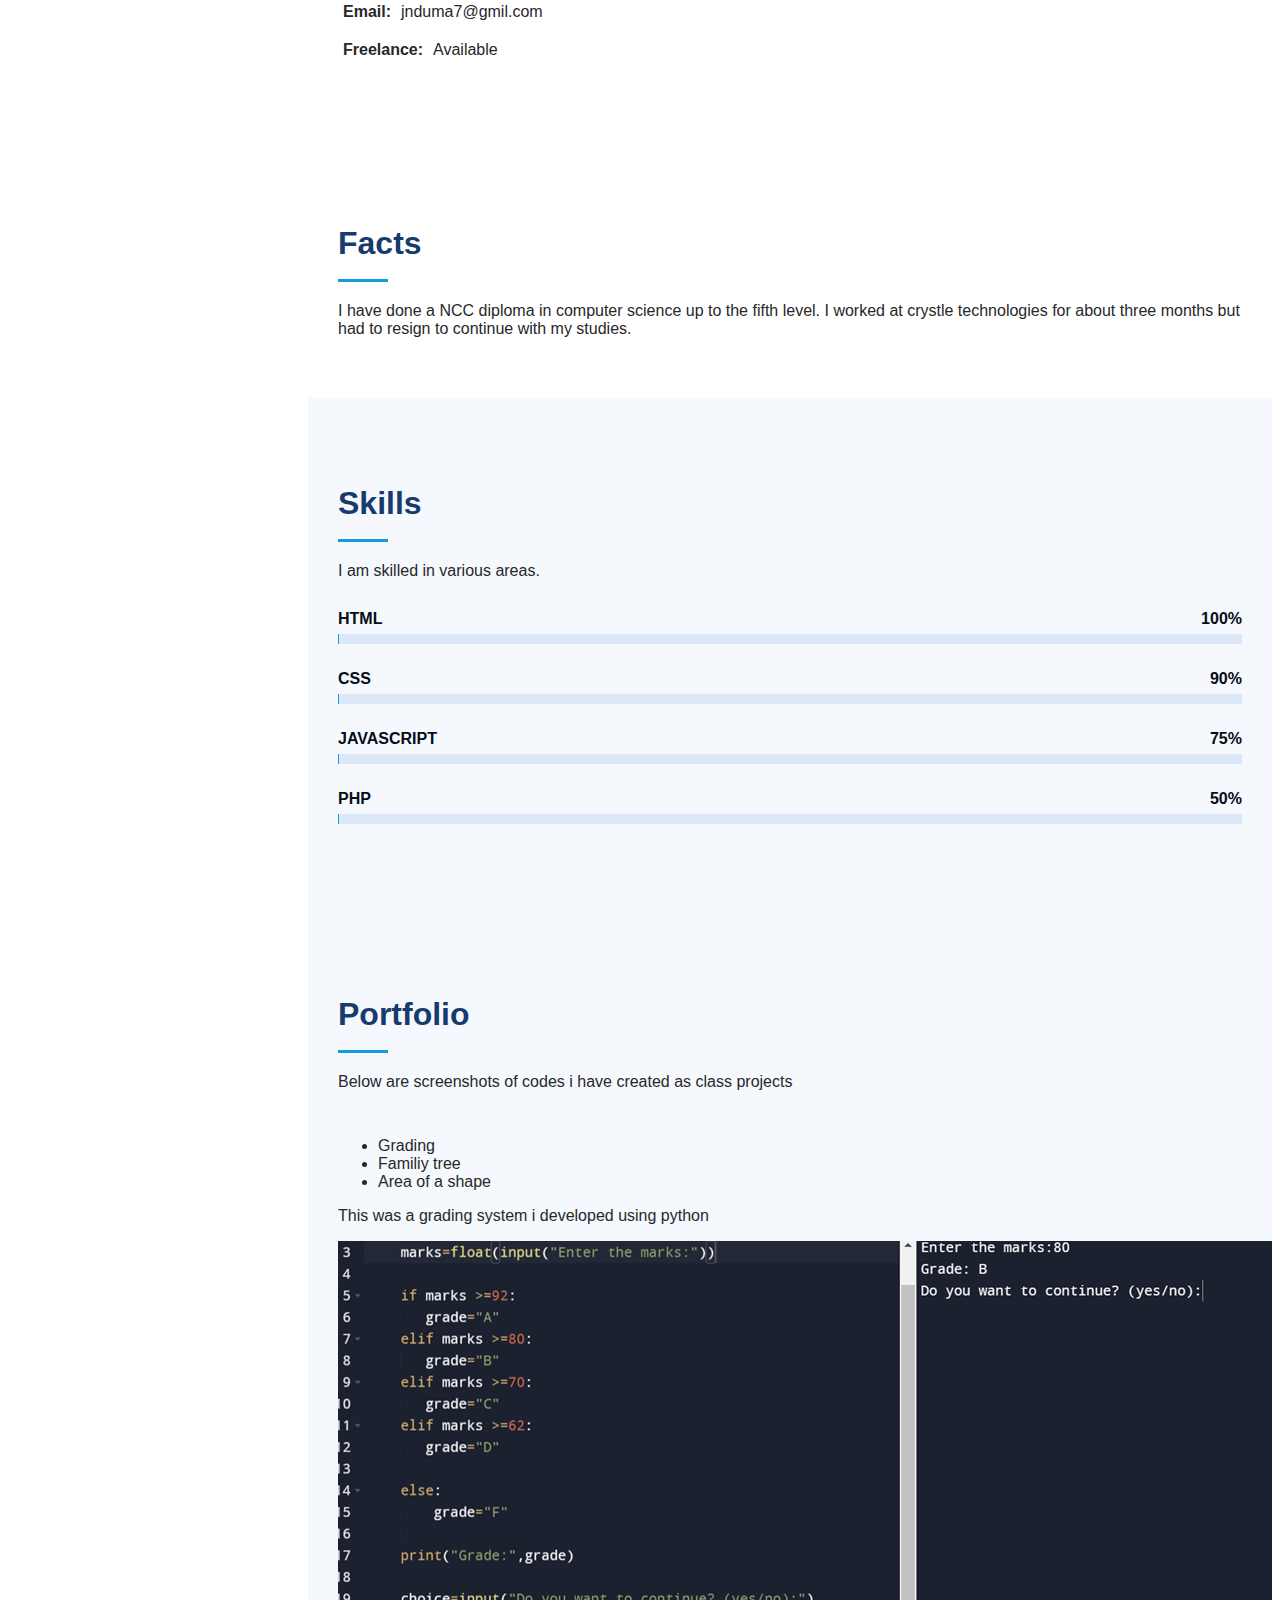
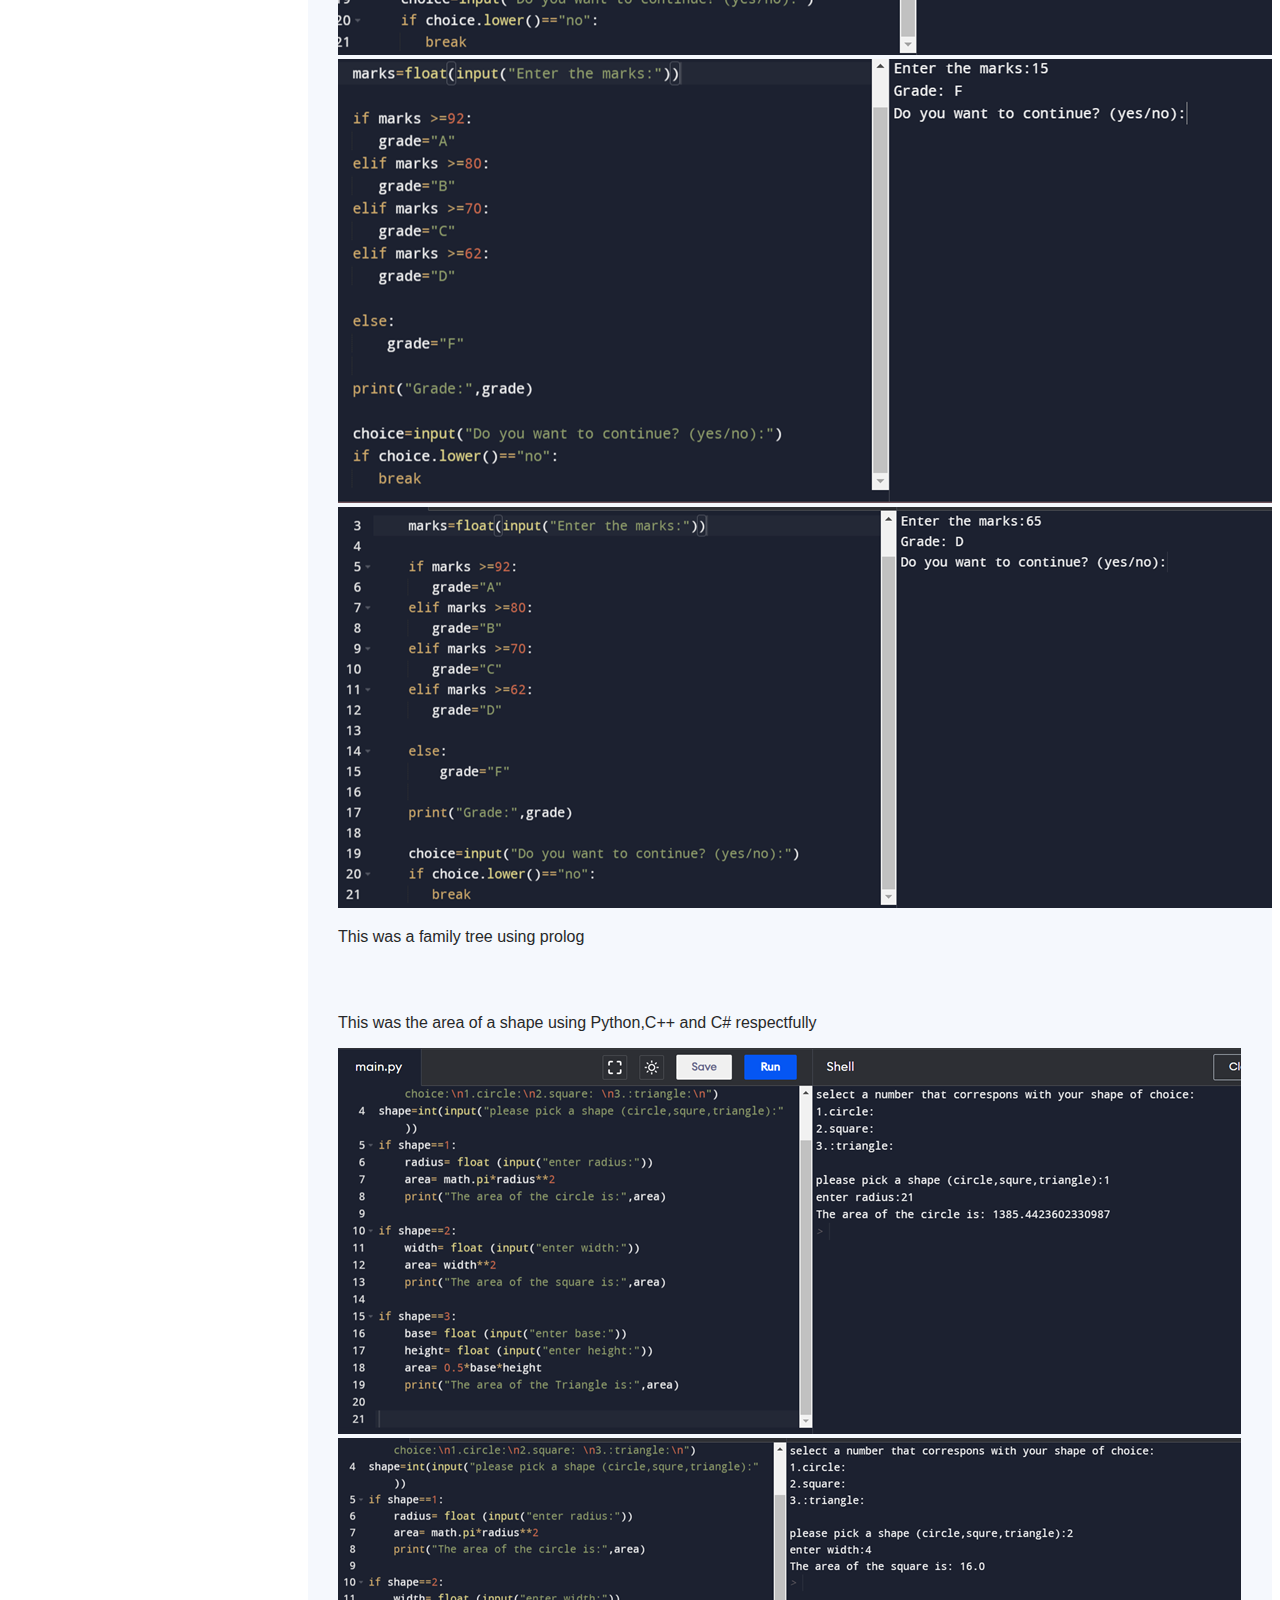
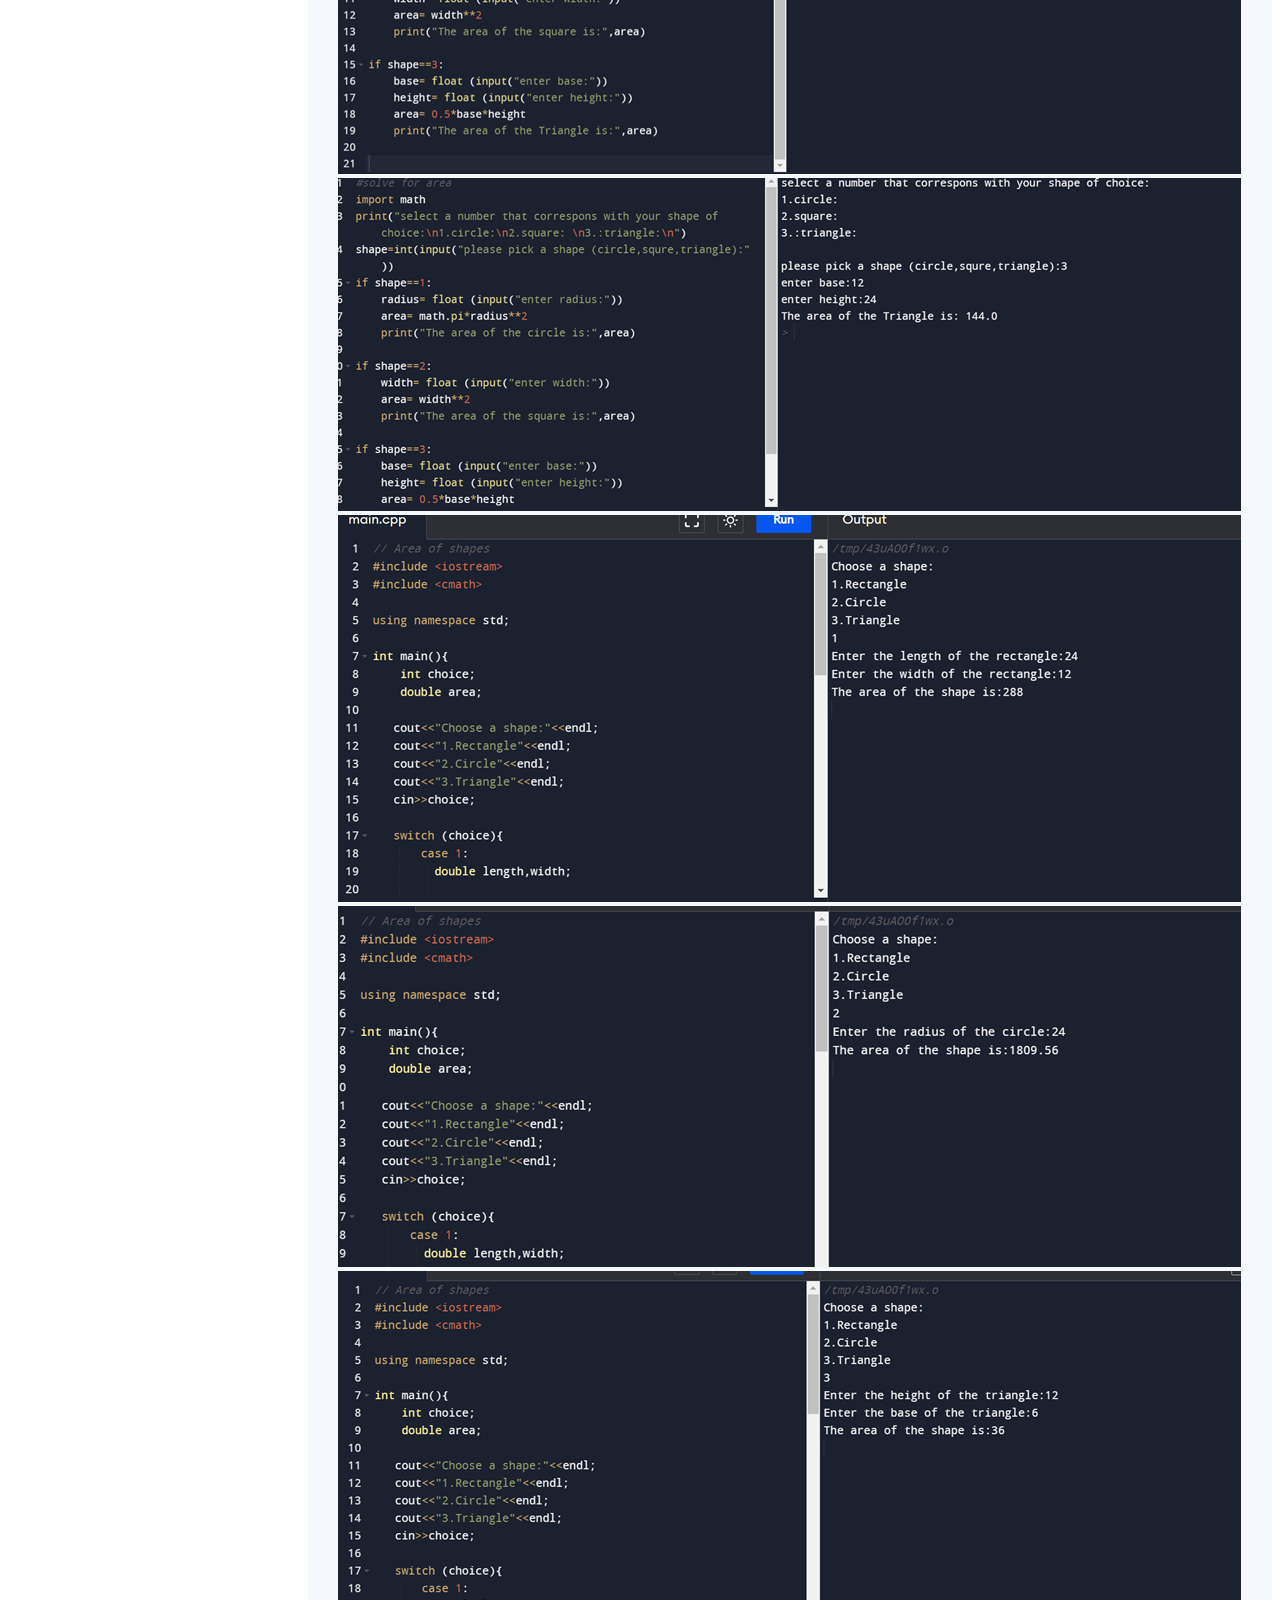
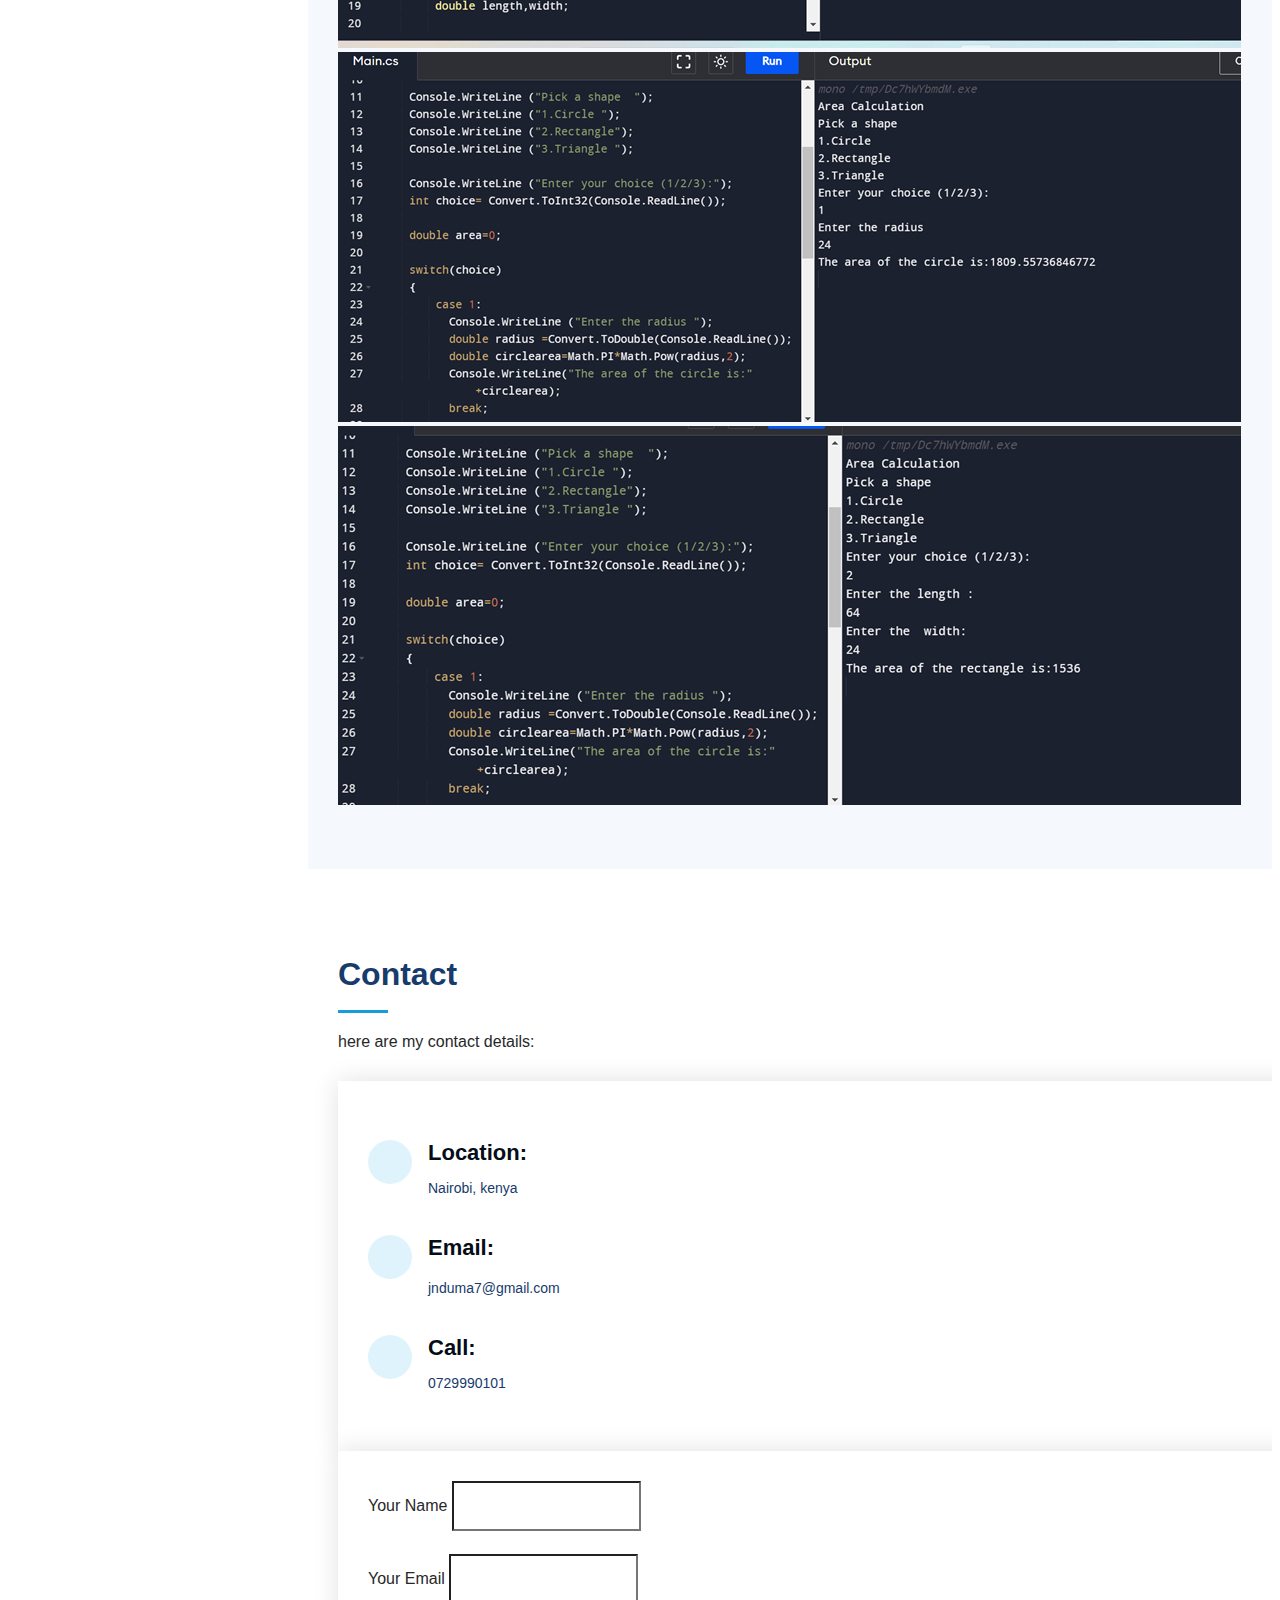
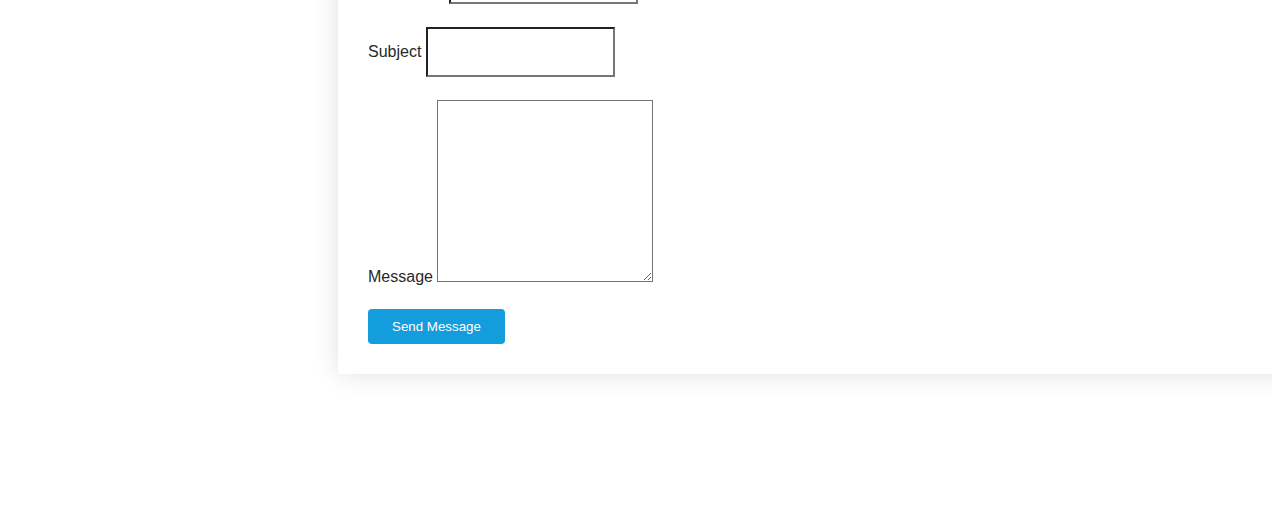
==== commit cbfff5ee: "Update index.html" ====
--- a/index.html
+++ b/index.html
@@ -214,21 +214,21 @@
 
           <div class="col-lg-4 col-md-6 portfolio-item filter-app">
             <div class="portfolio-wrap">
-              <img src="C:\Users\marvi\OneDrive\Desktop\myportfolio\images\Picture6.png" class="img-fluid" alt="">
+              <img src="images\Picture6.png" class="img-fluid" alt="">
               <div class="portfolio-wrap">
-                <img src="C:\Users\marvi\OneDrive\Desktop\myportfolio\images\Picture7.png" class="img-fluid" alt="">
+                <img src="images\Picture7.png" class="img-fluid" alt="">
                 <div class="portfolio-wrap">
-                  <img src="C:\Users\marvi\OneDrive\Desktop\myportfolio\images\Picture8.png" class="img-fluid" alt="">
+                  <img src="images\Picture8.png" class="img-fluid" alt="">
                   <div class="portfolio-wrap">
-                    <img src="C:\Users\marvi\OneDrive\Desktop\myportfolio\images\Picture9.png" class="img-fluid" alt="">
+                    <img src="images\Picture9.png" class="img-fluid" alt="">
                     <div class="portfolio-wrap">
-                      <img src="C:\Users\marvi\OneDrive\Desktop\myportfolio\images\Picture10.png" class="img-fluid" alt="">
+                      <img src="images\Picture10.png" class="img-fluid" alt="">
                       <div class="portfolio-wrap">
-                        <img src="C:\Users\marvi\OneDrive\Desktop\myportfolio\images\Picture11.png" class="img-fluid" alt="">
+                        <img src="images\Picture11.png" class="img-fluid" alt="">
                         <div class="portfolio-wrap">
-                          <img src="C:\Users\marvi\OneDrive\Desktop\myportfolio\images\Picture12.png" class="img-fluid" alt="">
+                          <img src="images\Picture12.png" class="img-fluid" alt="">
                           <div class="portfolio-wrap">
-                            <img src="C:\Users\marvi\OneDrive\Desktop\myportfolio\images\Picture13.png" class="img-fluid" alt="">
+                            <img src="images\Picture13.png" class="img-fluid" alt="">
                 </div>
                </div>
             </div>
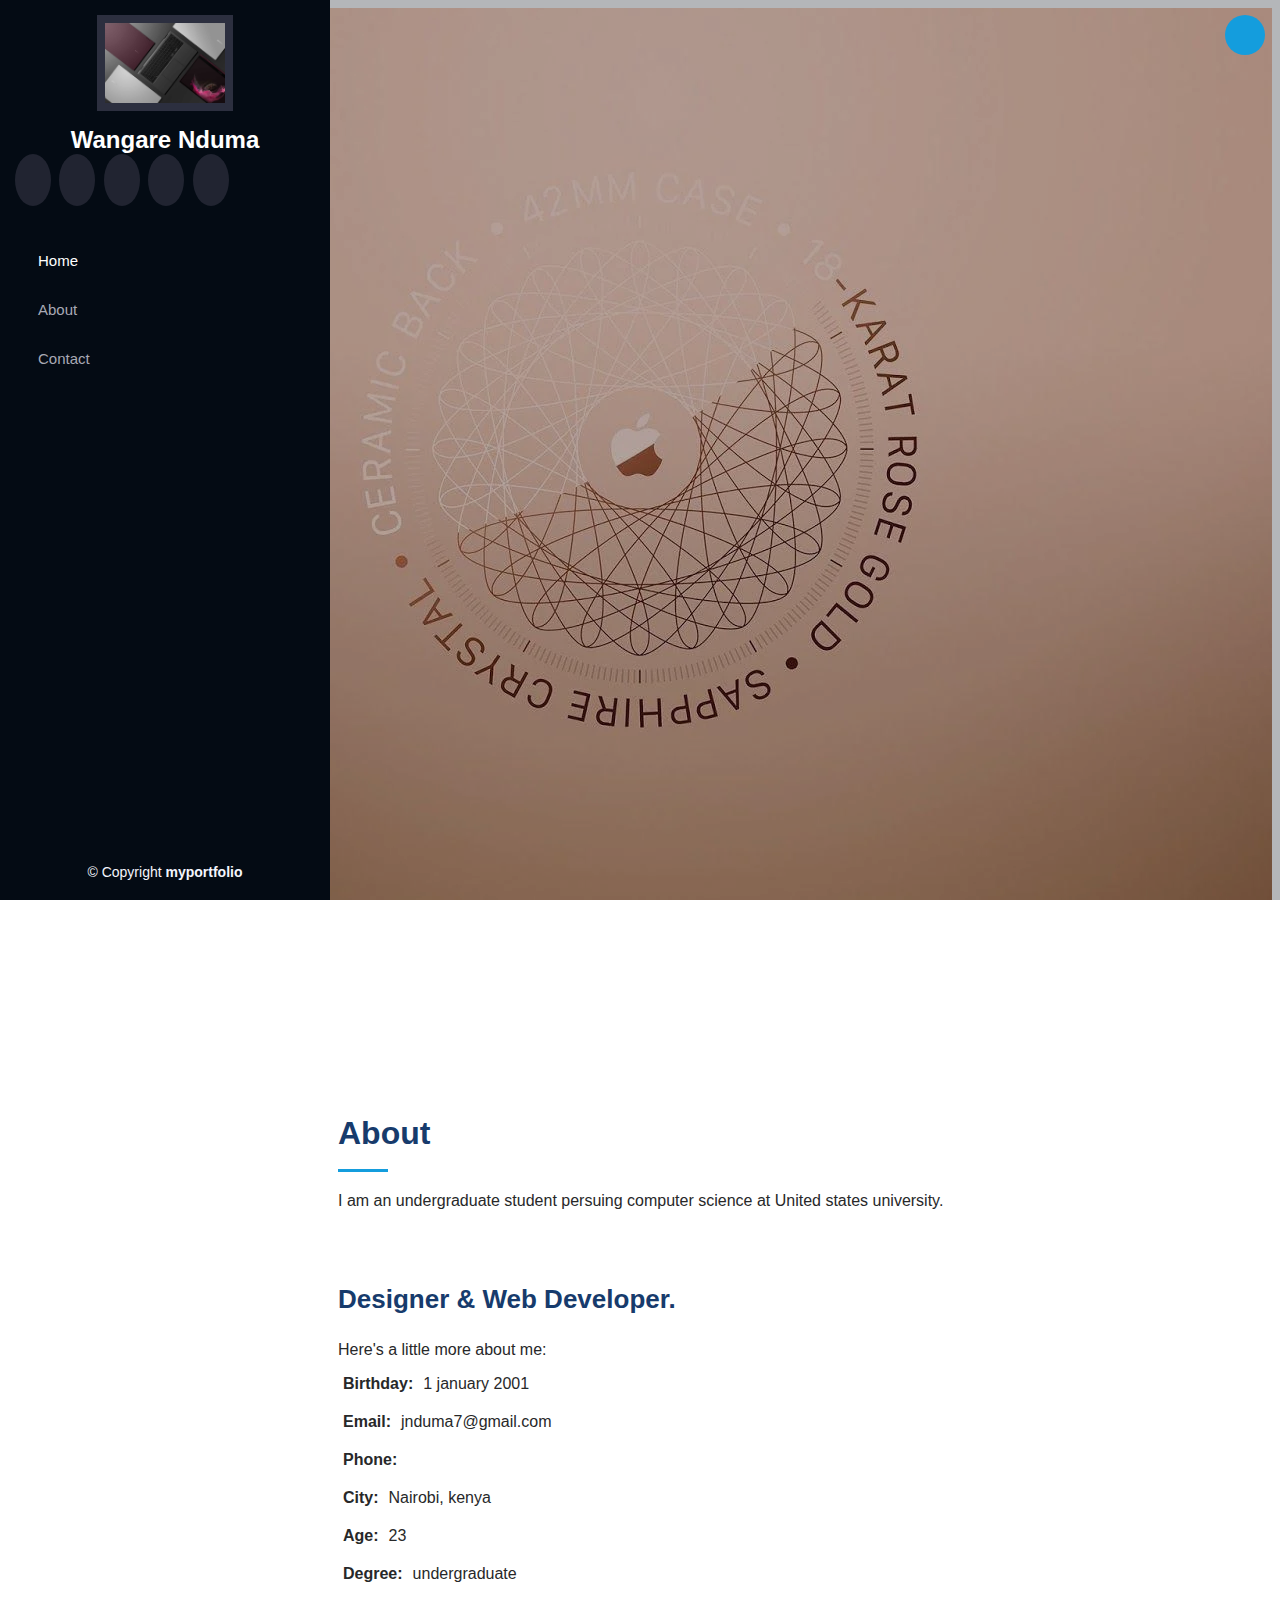
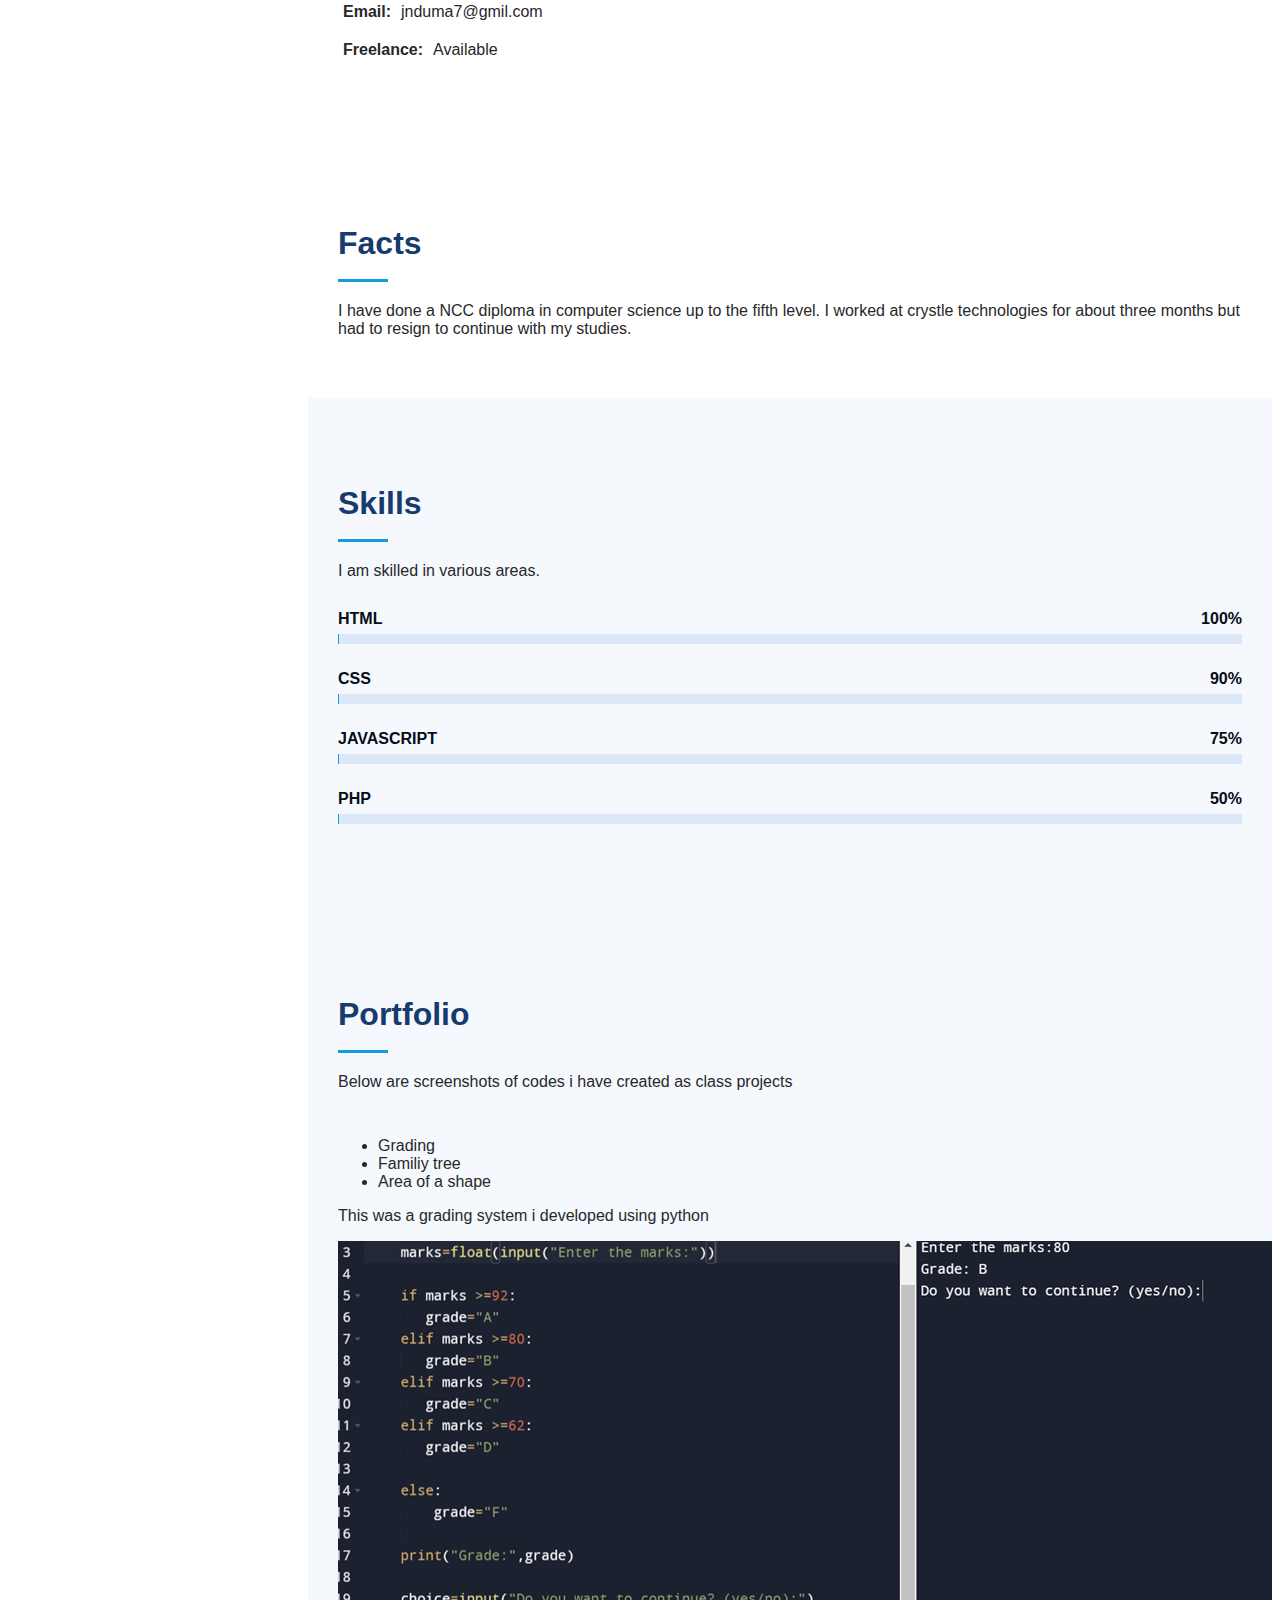
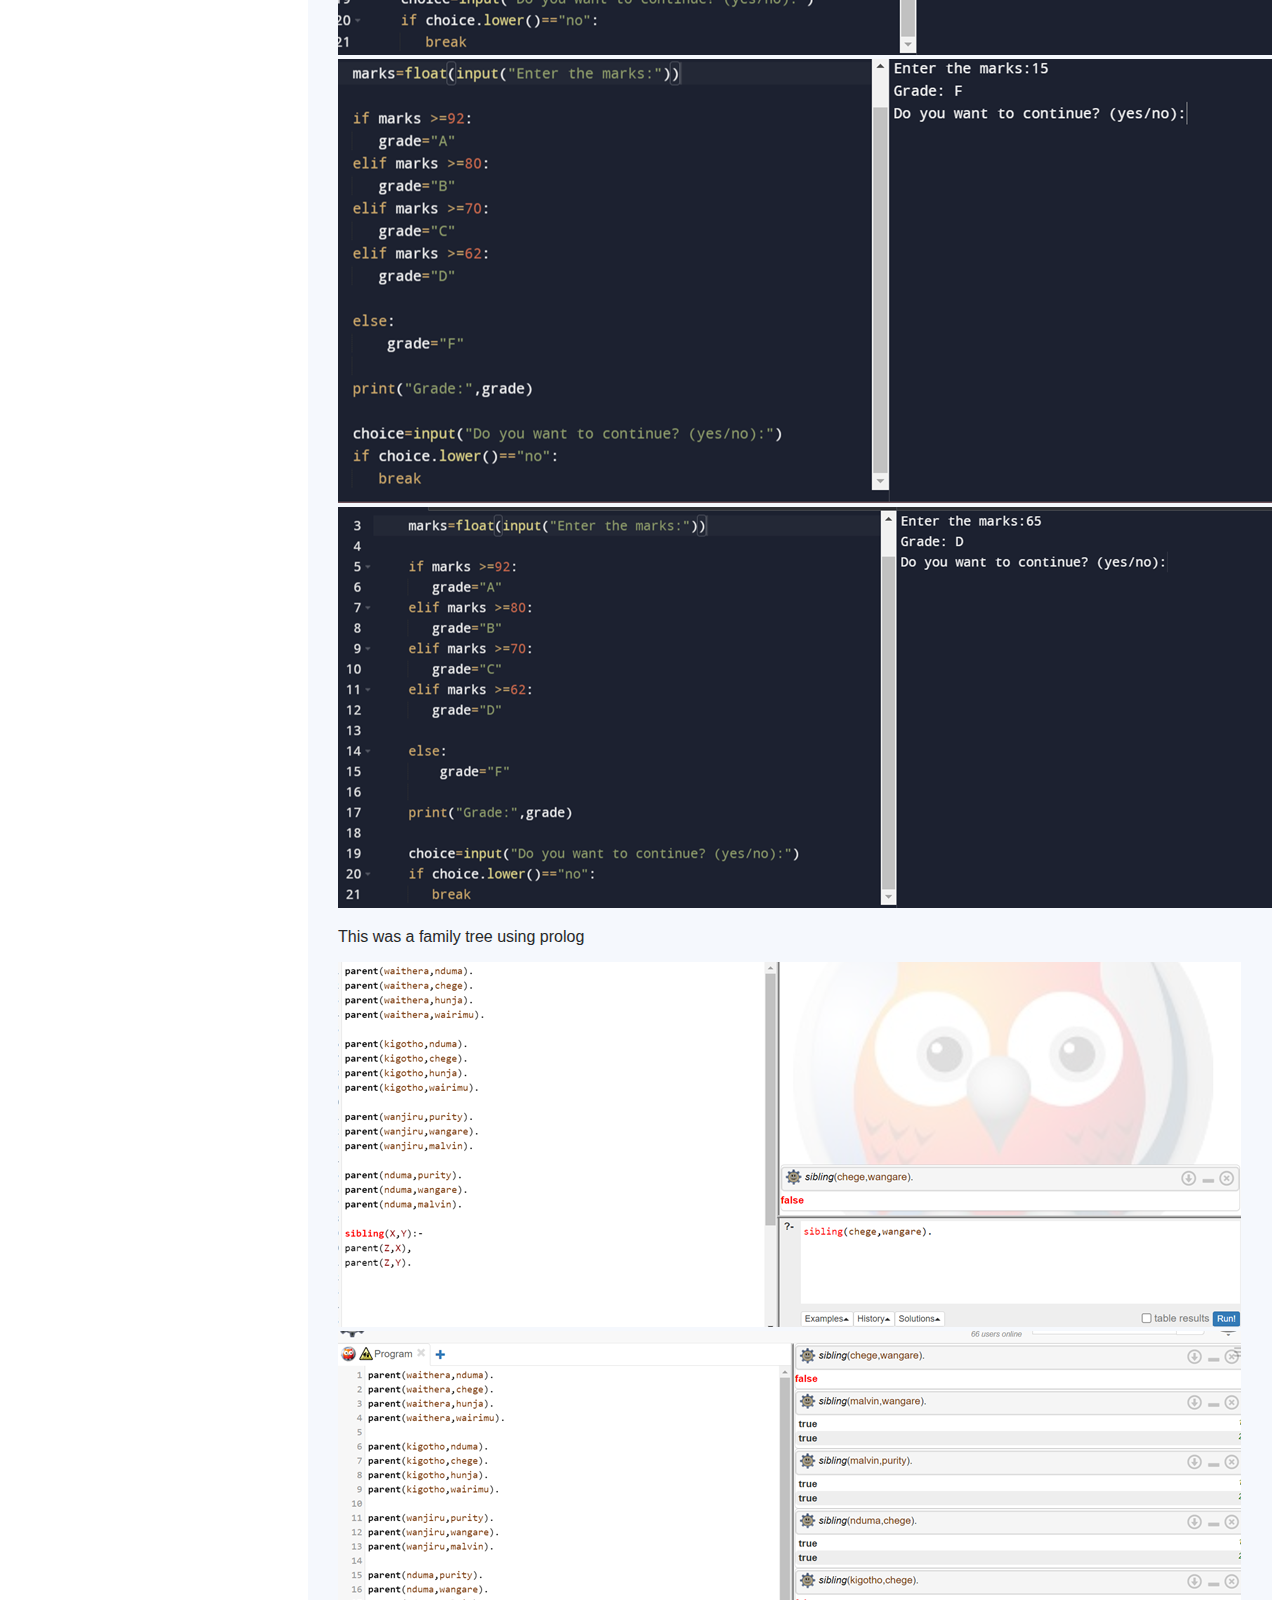
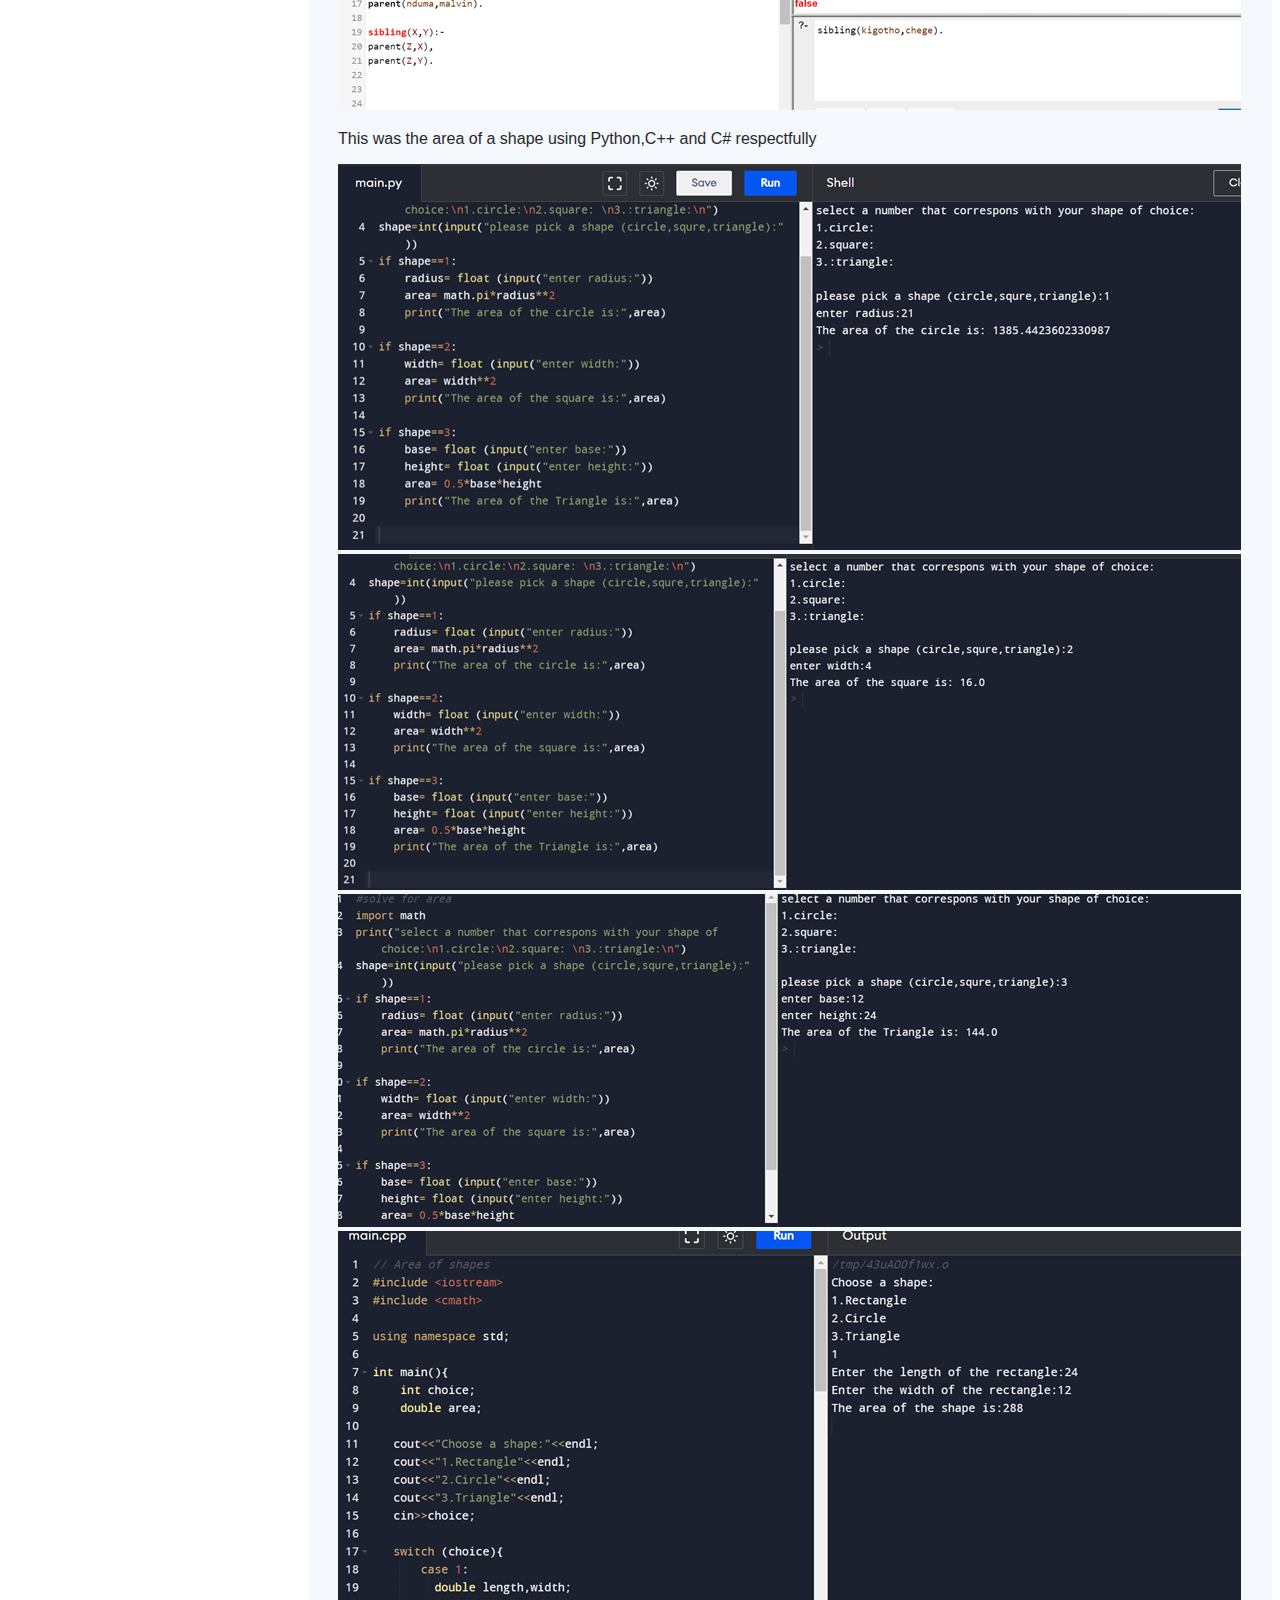
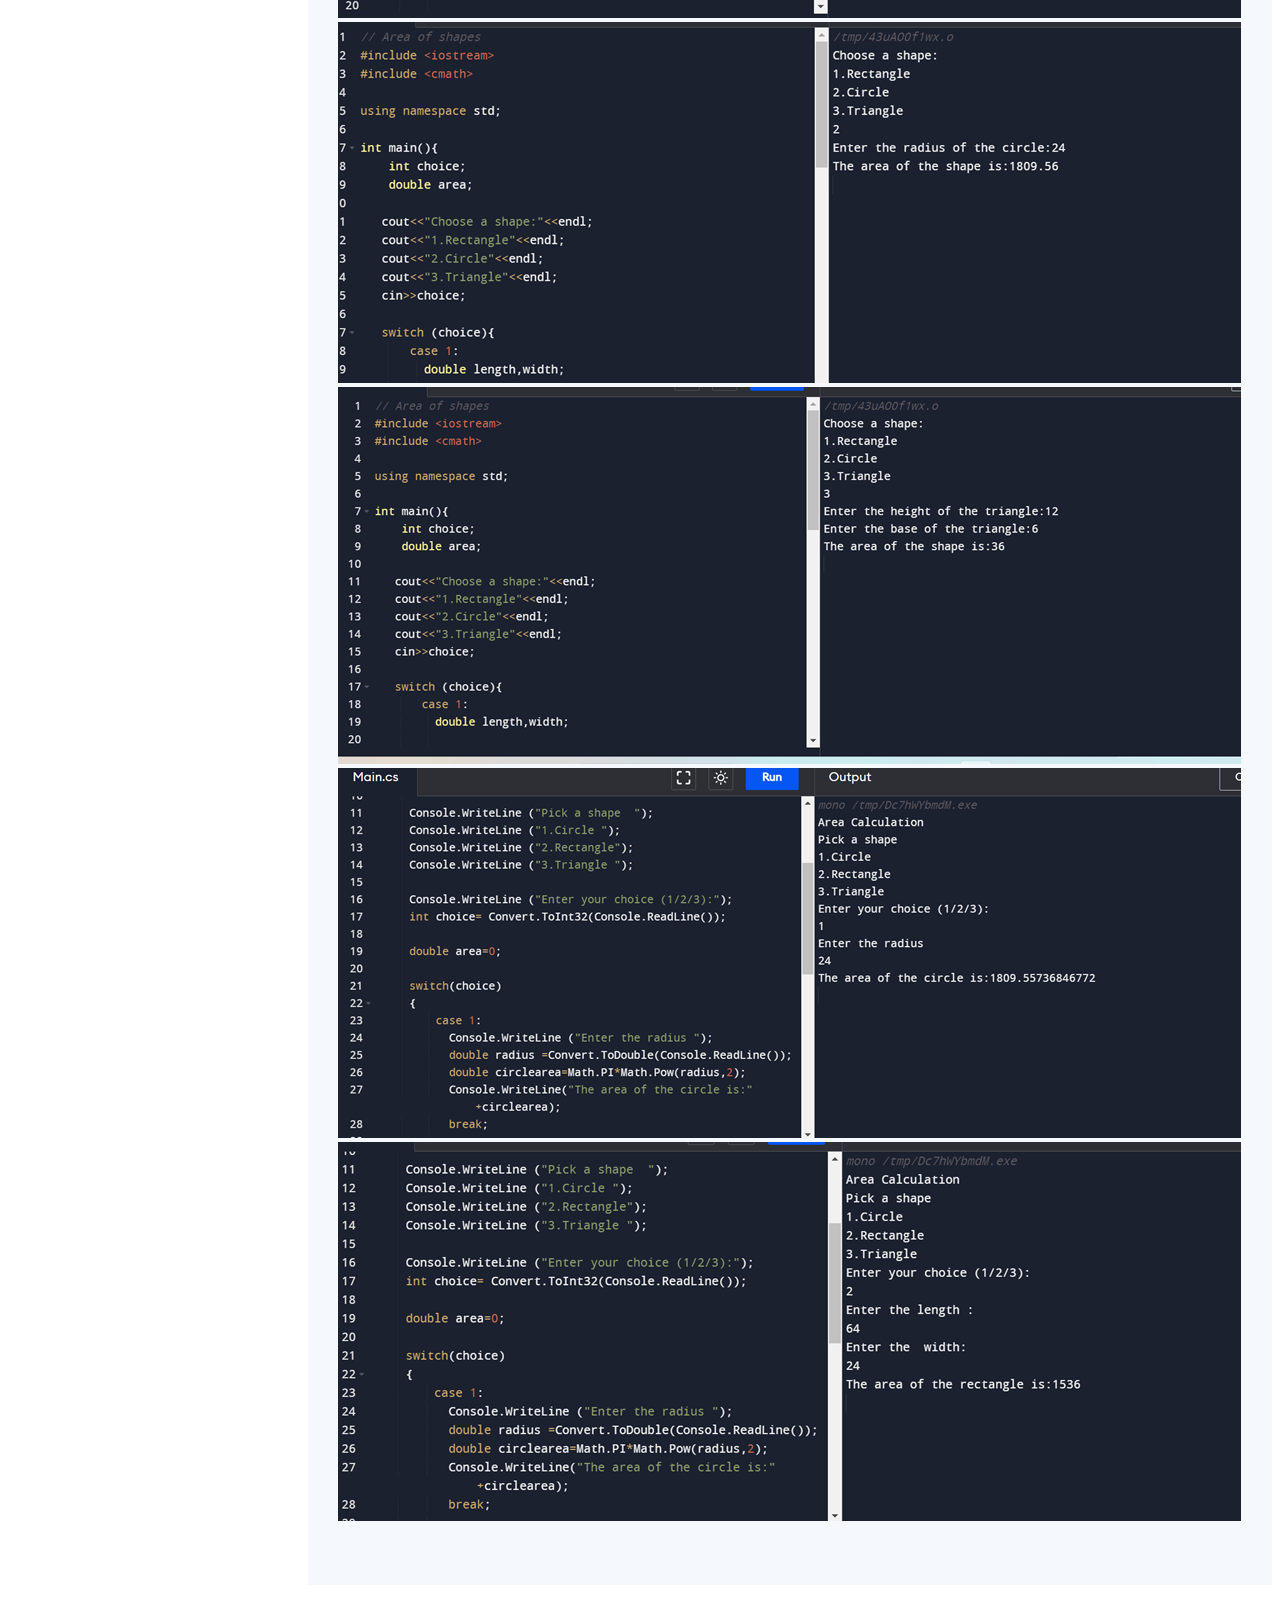
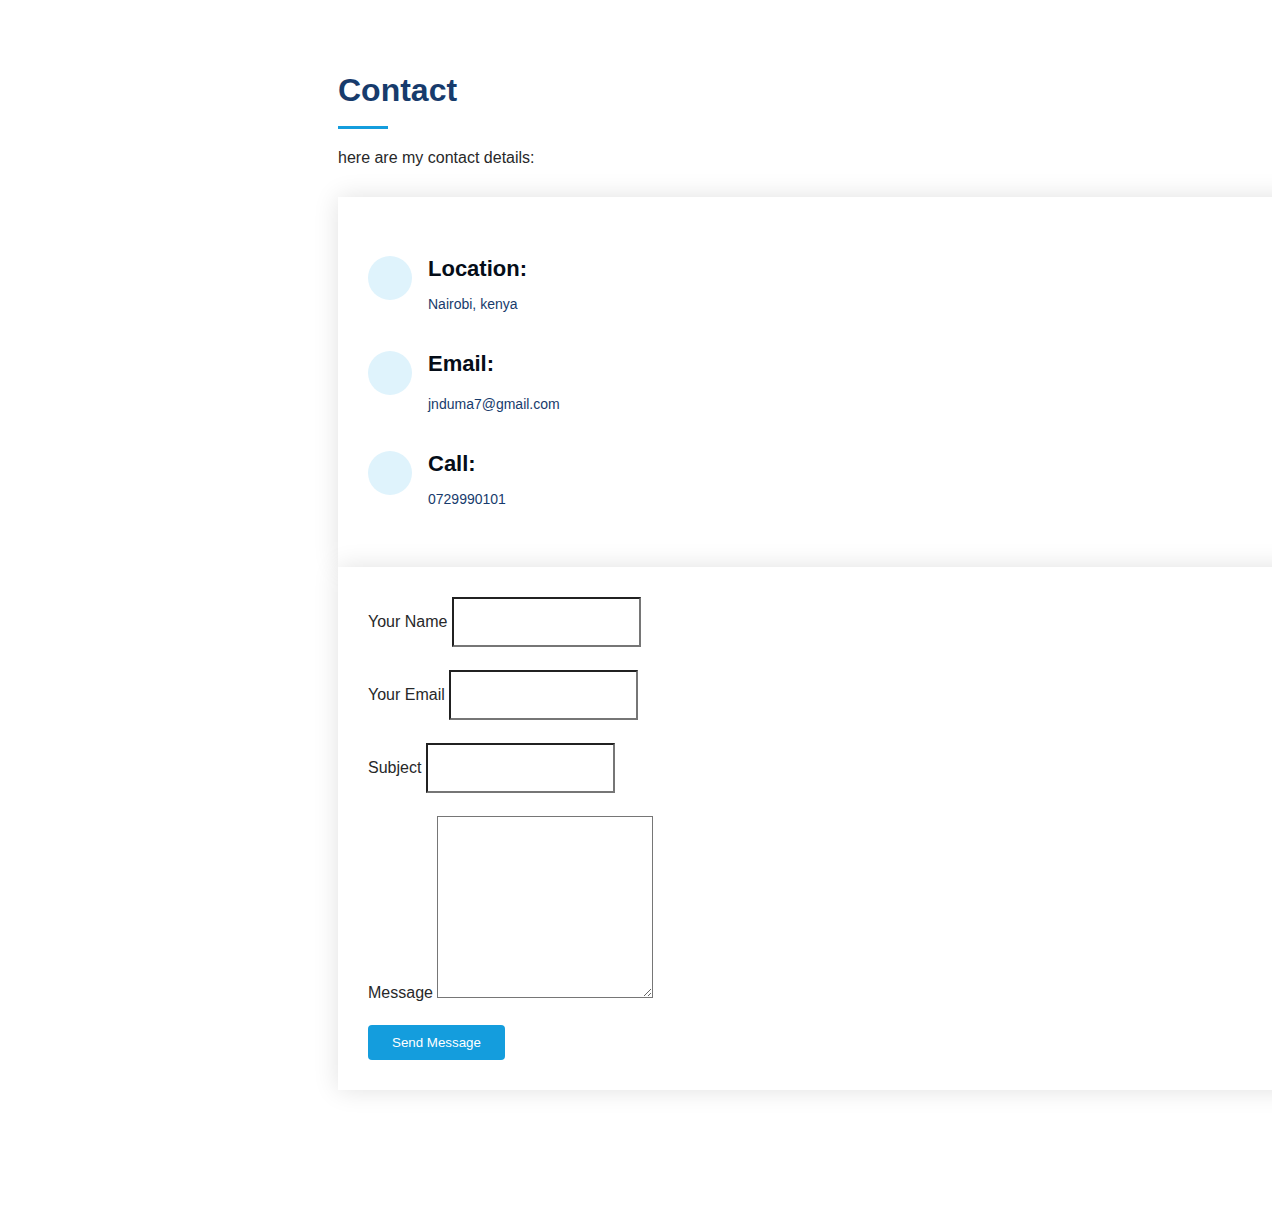
==== commit 61b11cbe: "Update index.html" ====
--- a/index.html
+++ b/index.html
@@ -203,9 +203,9 @@
 
           <div class="col-lg-4 col-md-6 portfolio-item filter-web">
             <div class="portfolio-wrap">
-              <img src="C:\Users\marvi\OneDrive\Desktop\myportfolio\images\Picture4.png" class="img-fluid" alt="">
+              <img src="images\Picture4.png" class="img-fluid" alt="">
               <div class="portfolio-wrap">
-                <img src="C:\Users\marvi\OneDrive\Desktop\myportfolio\images\Picture5.png" class="img-fluid" alt="">
+                <img src="images\Picture5.png" class="img-fluid" alt="">
                 
               </div>
             </div>
